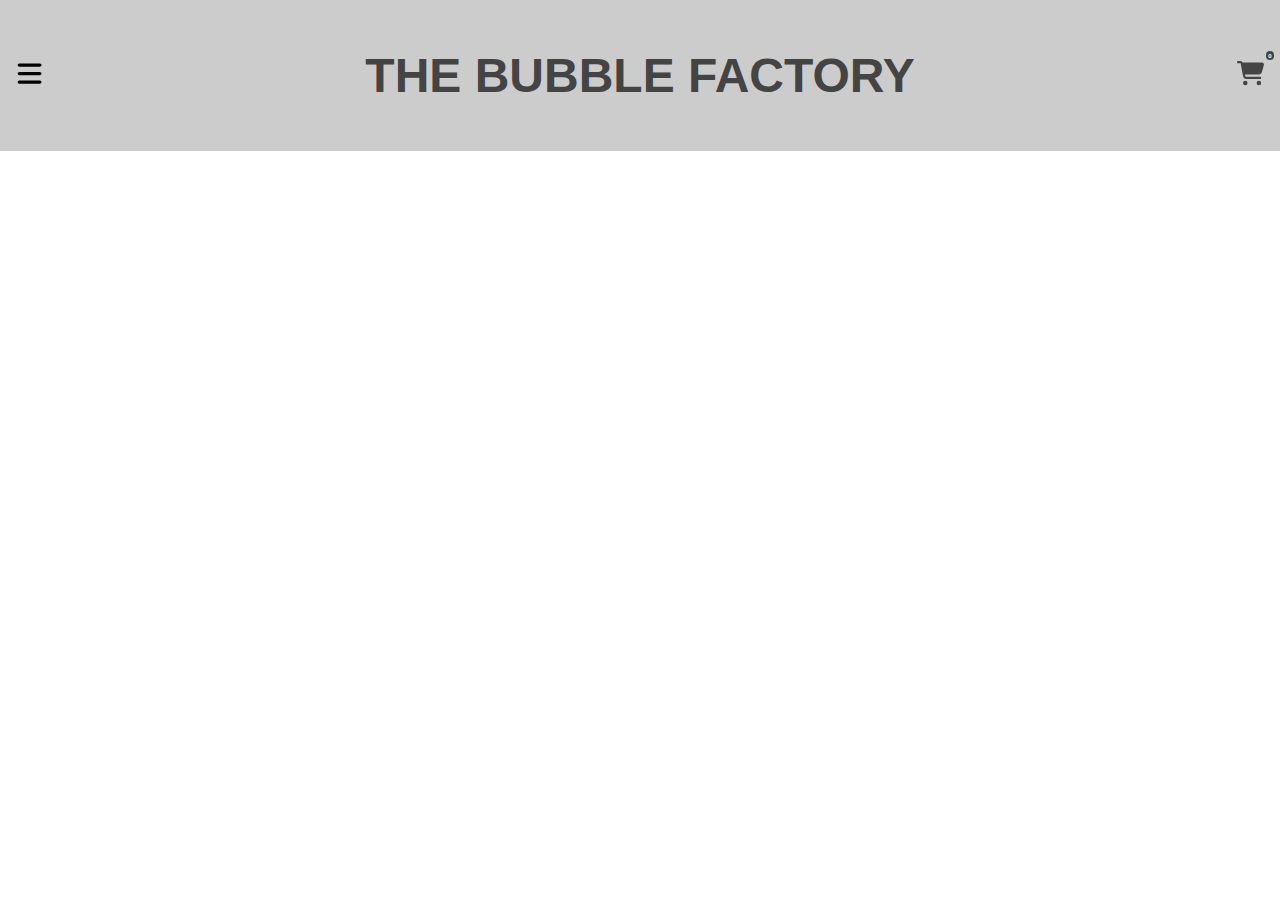
==== index.html @ ec7b819d "Initial commit" ====
<!DOCTYPE html>
<html lang="en">
<head>
    <meta charset="UTF-8">
    <meta name="viewport" content="width=device-width, initial-scale=1.0">
    <title>Welcome to Our Store</title>
    <link rel="stylesheet" href="styles.css">
</head>
<body>
    <header>
        
        <nav>
            <div class="dropdown">
                <svg class="dropbtn" xmlns="http://www.w3.org/2000/svg" viewBox="0 0 448 512">
                    <path d="M0 96C0 78.3 14.3 64 32 64l384 0c17.7 0 32 14.3 32 32s-14.3 32-32 32L32 128C14.3 128 0 113.7 0 96zM0 256c0-17.7 14.3-32 32-32l384 0c17.7 0 32 14.3 32 32s-14.3 32-32 32L32 288c-17.7 0-32-14.3-32-32zM448 416c0 17.7-14.3 32-32 32L32 448c-17.7 0-32-14.3-32-32s14.3-32 32-32l384 0c17.7 0 32 14.3 32 32z"/></svg>
                <!-- Dropdown Menu -->
                <div class="dropdown-content">
                    <a href="index.html">Main</a>
                    <a href="order.html">Menu</a>
                </div>
            </div>
            <div class="title">THE BUBBLE FACTORY</div>
            <div class="cart">
                <a href="cart.html" class="cart-icon">
                    <svg xmlns="http://www.w3.org/2000/svg" viewBox="0 0 576 512"><path d="M0 24C0 10.7 10.7 0 24 0L69.5 0c22 0 41.5 12.8 50.6 32l411 0c26.3 0 45.5 25 38.6 50.4l-41 152.3c-8.5 31.4-37 53.3-69.5 53.3l-288.5 0 5.4 28.5c2.2 11.3 12.1 19.5 23.6 19.5L488 336c13.3 0 24 10.7 24 24s-10.7 24-24 24l-288.3 0c-34.6 0-64.3-24.6-70.7-58.5L77.4 54.5c-.7-3.8-4-6.5-7.9-6.5L24 48C10.7 48 0 37.3 0 24zM128 464a48 48 0 1 1 96 0 48 48 0 1 1 -96 0zm336-48a48 48 0 1 1 0 96 48 48 0 1 1 0-96z"/></svg>
                    <span id="cart-count">0</span></a>
            </div>
        </nav>
    </header>
   
    <script src="scripts.js"></script>
</body>
</html>
---- styles.css ----
/* styles.css */

body {
    font-family: 'Poppins', sans-serif;
    color:#444;
    margin: 0;
    padding: 0;
}

header {
    background-color: #ccc;
    color: #444;
    padding: 1em;
    text-align: center;
}

header nav {
    margin:2em 0;
    display: flex;
    flex-direction: row;
    flex-wrap: nowrap;
    justify-content: space-between;
    align-items: center;
    /* margin: 0.7em 0; */
}

header nav a {
    color: white;
    text-decoration: none;
}

header nav a:hover {
    cursor:pointer;
}

.title{
    font-size: 3em;
    font-weight:700;

}
.cart-icon {
    position: relative;
    display: inline-block;
    fill:#444;
    width:1.7em;
    height:1.7em;
}
#cart-count{
    position: absolute;
    top: -10px;
    right: -10px;
    background-color: #444;
    color: white;
    border-radius: 50%;
    width: 1.7em;
    height: 1.7em;
    display: flex;
    align-items: center;
    justify-content: center;
    font-size: 0.3em;
    font-weight: bold;
}

.dropdown .dropbtn {
    cursor: pointer;
    color: #444;
    /* padding: 1em; */
}

.dropbtn{
    width:1.7em;
    height:1.7em;
}
.dropdown-content {
    display: none;
    position: absolute;
    background-color: #ccc;
    font-size: 1em;
    color:#444;
    width: 20em;
    box-shadow: 0px 8px 16px 0px rgba(0,0,0,0.2);
    z-index: 1;
    left: 0;
}
.dropdown-content a {
    color: #444;
    padding: 1em 1.3em;
    text-decoration: none;
    display: block;
    text-align: left;
}

.dropdown-content a:hover {
    background-color: #f1f1f1;
}

.show {
    display: block;
}

.box{
    padding: 1em;
    display: flex;
    flex-direction: row-reverse;
}

.checkout-container{
    width:50%;
    padding: 3em;

}
.menu {
    margin:2em;
    text-align: center;
    font-size: 2vw;
}
.product-grid {
    display: flex;
    flex-direction: row;
    flex-wrap: wrap;
    justify-content: space-around;
}

.product {
    width: 30em;
    border: 0.1em dotted #ddd;
    padding: 1em;
    text-align: center;
}

.product img {
    width: 6em;
    height: auto;
}

.product .quantity {
    width: 50px;
    margin: 10px 0;
}
.desc{
    font-weight:300;
    font-size: 0.7em;
}
.price{
    font-weight: 900;
    font-size:0.7em;
}

.choose-flav label{
    font-size:0.5em;
    margin:0.5em;
}
.underline{
    border-bottom: 0.1em dotted #444;
}
.cart-container{
    padding:1.7em;
    margin: 0 0 1em auto;
    width:25%;
    background:#ccc;
}
.cc{
    text-align:right;

}
#clear-cart{

    
    cursor:pointer;
    font-size:0.5em;
    background:#ccc;
    border: none;
    outline:none;
    color:white;
    
}
#clear-cart svg{
    width:1em;
    height:1em;
    fill:white;
    vertical-align: bottom;
}
.amount{
    margin:1em 0;
}
#final-total{
    opacity:0.7;
    float: right;
    font-size:0.7em;
    font-weight:bold;
}
.item{
    padding: 0.5em 0;
    border-bottom:0.1em solid #444;
}
.item p{
    margin:0;
    padding:0;
}
.price{
    opacity:0.7;
    float:right;
}
.flavors{
    
    opacity:0.7;
    font-size: 0.7em;
    /* float:right; */
}

.product .add-to-cart {
    background-color: #007BFF;
    color: white;
    padding: 10px;
    border: none;
    border-radius: 5px;
    cursor: pointer;
}

.product .add-to-cart.added {
    background-color: #28a745;
}

.product .add-to-cart:hover {
    background-color: #0056b3;
}

.product .add-to-cart.added:hover {
    background-color: #218838;
}
.order-form p{
    margin-top:1.5em;

    font-weight: 700;
}
.order-form button{
    font-size: 1em;
    display:block;
    margin-top:3em;
    padding: 1em;
    width: 50%;
    float:right;
    background-color: #444;
    color:white;
    border: 0.1em solid #444;
    border-radius: 0.3em;;
}
.order-form .form-contact{
    border: none;
    margin-bottom:2em;
}
.form-contact input{
    width: 45%;
}
.form-address input{
    width:100%;
}
.order-form label{
    font-size: 0.7em;
    font-weight:700;
    opacity: 0.5;
}

.order-form svg{
    width:1.3em;
    height: 1.3em;
    fill: #444;
    vertical-align:bottom;
}
.order-form div{
    display:flex;
    flex-direction: row;
    justify-content: space-between;
}
.order-form input{

    border-radius: 0.3em;
    vertical-align: bottom;
    padding: 0.5em;

    border: 0.1em solid #ccc;
}
.order-form input:focus{
    border: 0.1em solid orange;
    outline:none;
}


@media screen and (max-width: 800px) {
    
    .dropdown-content{
        width: 100%;
        font-size: 1em;

    }
    .dropdown-content a{
        text-align:center;
    }
   

 
}
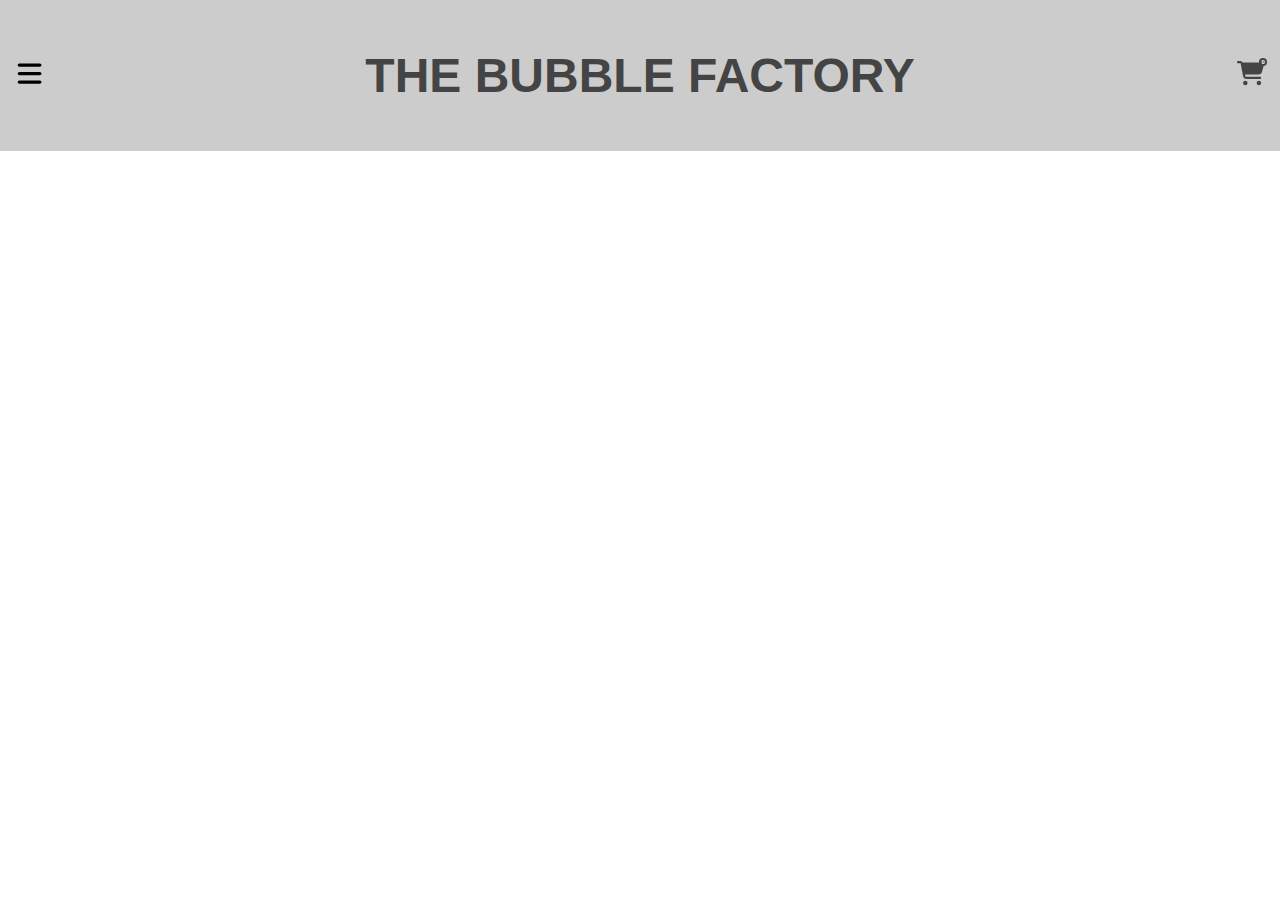
==== commit 7c2593f7: "Changes" ====
--- a/index.html
+++ b/index.html
@@ -3,7 +3,7 @@
 <head>
     <meta charset="UTF-8">
     <meta name="viewport" content="width=device-width, initial-scale=1.0">
-    <title>Welcome to Our Store</title>
+    <title>THE BUBBLE FACTORY</title>
     <link rel="stylesheet" href="styles.css">
 </head>
 <body>
--- a/styles.css
+++ b/styles.css
@@ -47,8 +47,8 @@
 }
 #cart-count{
     position: absolute;
-    top: -10px;
-    right: -10px;
+    top: -0.7em;
+    right: -0.7em;
     background-color: #444;
     color: white;
     border-radius: 50%;
@@ -99,14 +99,17 @@
 }
 
 .box{
+    box-sizing: border-box;
     padding: 1em;
     display: flex;
     flex-direction: row-reverse;
+    justify-content: space-between;
 }
 
 .checkout-container{
-    width:50%;
+    width:60%;
     padding: 3em;
+    box-sizing: border-box;
 
 }
 .menu {
@@ -156,8 +159,9 @@
 .cart-container{
     padding:1.7em;
     margin: 0 0 1em auto;
-    width:25%;
+    width:30%;
     background:#ccc;
+    box-sizing: border-box;
 }
 .cc{
     text-align:right;
@@ -296,6 +300,14 @@
     .dropdown-content a{
         text-align:center;
     }
+    .box{
+        flex-direction: column;
+    }
+    .cart-container, .checkout-container{
+        width:100%;
+        margin: 0;
+        padding: 1em;
+    }
    
 
  
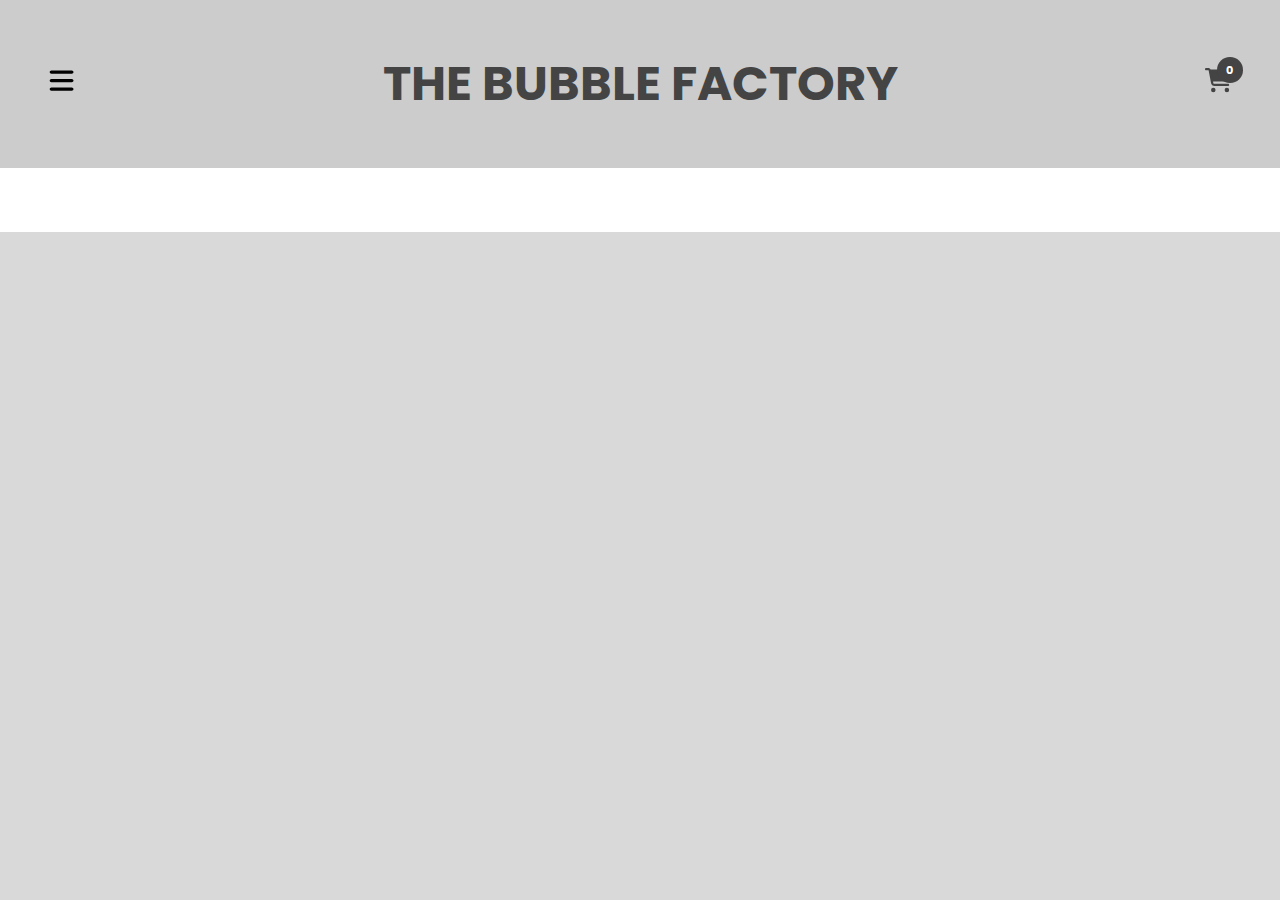
==== commit c5b2d3db: "v0.5" ====
--- a/index.html
+++ b/index.html
@@ -19,7 +19,7 @@
                     <a href="order.html">Menu</a>
                 </div>
             </div>
-            <div class="title">THE BUBBLE FACTORY</div>
+            <div class="title"><a href="index.html">THE BUBBLE FACTORY</a></div>
             <div class="cart">
                 <a href="cart.html" class="cart-icon">
                     <svg xmlns="http://www.w3.org/2000/svg" viewBox="0 0 576 512"><path d="M0 24C0 10.7 10.7 0 24 0L69.5 0c22 0 41.5 12.8 50.6 32l411 0c26.3 0 45.5 25 38.6 50.4l-41 152.3c-8.5 31.4-37 53.3-69.5 53.3l-288.5 0 5.4 28.5c2.2 11.3 12.1 19.5 23.6 19.5L488 336c13.3 0 24 10.7 24 24s-10.7 24-24 24l-288.3 0c-34.6 0-64.3-24.6-70.7-58.5L77.4 54.5c-.7-3.8-4-6.5-7.9-6.5L24 48C10.7 48 0 37.3 0 24zM128 464a48 48 0 1 1 96 0 48 48 0 1 1 -96 0zm336-48a48 48 0 1 1 0 96 48 48 0 1 1 0-96z"/></svg>
@@ -28,6 +28,9 @@
         </nav>
     </header>
    
+    <main></main>
+    <div class="pattern"></div>
+
     <script src="scripts.js"></script>
 </body>
 </html>
--- a/styles.css
+++ b/styles.css
@@ -1,10 +1,81 @@
 /* styles.css */
 
+@import url('https://fonts.googleapis.com/css2?family=Poppins:ital,wght@0,300;0,400;0,700;1,400&display=swap');
+
+
+
+h3{
+    font-size: 1.7em;
+ }
+ .underline{
+    border-bottom: 0.1em dotted #444;
+}
+.center{
+    text-align: center;
+}
+.mini{
+    font-size: 0.7em;
+    opacity:0.7;
+    padding:2em;
+}
 body {
     font-family: 'Poppins', sans-serif;
     color:#444;
     margin: 0;
     padding: 0;
+   
+}
+
+
+.pattern{
+    position: fixed;
+    top: 0;
+    left:0;
+    width: 100%;
+    height:100%;
+    z-index :-99;
+    /* background-image: url('images/pattern.svg'); */
+    background-repeat: repeat; /* Repeat the SVG */
+    background-size: 45vw 45vw; /* Set the size of the background image */
+    background-position: top left; /* Position the background image */
+    filter:grayscale(50%)
+}
+.pattern::after{
+    content:"";
+    position: absolute; /* Absolute positioning */
+      top: 0;
+      left: 0;
+      width: 100%;
+      height: 100%;
+    background-color: rgba(128, 128, 128, 0.3);
+    z-index:-98;
+}
+
+.window{
+    width: 100%;
+    height: 10vw;
+    box-sizing: border-box;
+}
+main{
+    box-sizing: border-box;
+    padding: 2em 0;
+    background-color: white;
+}
+
+button{
+    font-size: 1em;
+    padding:0.5em 3em;
+    background-color: #444;
+    color:white;
+    border: 0.1em solid #444;
+    border-radius: 0.3em;;
+    transition: 0.3s ease;
+    cursor: pointer;
+    margin: 2em 0;
+}
+button:hover{
+    background-color: white;
+    color:#444;
 }
 
 header {
@@ -15,12 +86,13 @@
 }
 
 header nav {
-    margin:2em 0;
+    margin:2em;
     display: flex;
     flex-direction: row;
-    flex-wrap: nowrap;
+    flex-wrap: wrap;
     justify-content: space-between;
     align-items: center;
+    vertical-align: middle;
     /* margin: 0.7em 0; */
 }
 
@@ -34,9 +106,13 @@
 }
 
 .title{
+    text-align: center;
     font-size: 3em;
     font-weight:700;
 
+}
+.title a{
+    color: #444;
 }
 .cart-icon {
     position: relative;
@@ -47,8 +123,9 @@
 }
 #cart-count{
     position: absolute;
-    top: -0.7em;
-    right: -0.7em;
+    padding:0.3em;
+    top: -1em;
+    right: -1em;
     background-color: #444;
     color: white;
     border-radius: 50%;
@@ -57,7 +134,7 @@
     display: flex;
     align-items: center;
     justify-content: center;
-    font-size: 0.3em;
+    font-size: 0.7em;
     font-weight: bold;
 }
 
@@ -94,10 +171,138 @@
     background-color: #f1f1f1;
 }
 
-.show {
-    display: block;
-}
-
+
+
+/* Order Page */
+
+.menu {
+    margin:2em;
+    text-align: center;
+    font-size: 1.7em;
+}
+.product-grid {
+    display: flex;
+    flex-direction: row;
+    flex-wrap: wrap;
+    justify-content: space-around;
+    gap:2em;
+}
+
+.product {
+    width: 30em;
+    border: 0.1em dotted #ddd;
+    padding: 1em;
+    text-align: center;
+}
+
+.product img {
+    width: 6em;
+    height: auto;
+}
+
+.product .quantity {
+    width: 50px;
+    margin: 10px 0;
+}
+
+
+.desc{
+    font-weight:300;
+    font-size: 0.7em;
+}
+.product .price{
+    font-weight: 900;
+    font-size:0.7em;
+    
+}
+
+.flavor, .pearl, .kit{
+    border: 0.1em dotted #ccc;
+    padding: 1em;
+}
+.kit{
+    display:none;
+}
+
+.choose-flav{
+    display:none;
+    margin-bottom:2em;
+}
+.choose-flav h4{
+    margin-bottom:0;
+}
+/* .choose-flav label{ */
+label{
+    font-size:0.5em;
+    /* margin:0.5em; */
+    
+}
+
+
+.selected-flav {
+    display: none;
+    margin-bottom:2em;
+}
+.flavor-block {
+    display: inline-block;
+    margin: 1em;
+    text-align: center;
+    font-size: 0.7em;;
+    
+}
+.flavors-container {
+    display: flex;
+    flex-wrap: wrap;
+    text-align: center;
+    justify-content: center;
+}
+.avail-flav{
+    margin-bottom:0;
+    text-align:center;
+}
+
+
+h6{
+    margin-bottom: 0;
+}
+
+
+.popover {
+ 
+    position: fixed;
+    top: 0;
+    left: 0;
+
+    background-color: rgba(0,0,0,0.5);
+
+    z-index: 1000;
+    width: 100%;
+    height: 100%;
+    text-align: center;
+    display: none; 
+}
+
+.popover-content{
+    position: fixed;
+    top: 50%; /* Moves the top edge to the middle of the viewport */
+    left: 50%; /* Moves the left edge to the middle of the viewport */
+    
+    transform: translate(-50%, -50%);
+    background-color: #ccc;
+    padding:2em;
+
+}
+.popover h3 {
+    margin: 1em;
+
+}
+
+
+
+
+
+
+/* Cart Page */
 .box{
     box-sizing: border-box;
     padding: 1em;
@@ -110,52 +315,9 @@
     width:60%;
     padding: 3em;
     box-sizing: border-box;
-
-}
-.menu {
-    margin:2em;
-    text-align: center;
-    font-size: 2vw;
-}
-.product-grid {
-    display: flex;
-    flex-direction: row;
-    flex-wrap: wrap;
-    justify-content: space-around;
-}
-
-.product {
-    width: 30em;
-    border: 0.1em dotted #ddd;
-    padding: 1em;
-    text-align: center;
-}
-
-.product img {
-    width: 6em;
-    height: auto;
-}
-
-.product .quantity {
-    width: 50px;
-    margin: 10px 0;
-}
-.desc{
-    font-weight:300;
-    font-size: 0.7em;
-}
-.price{
-    font-weight: 900;
-    font-size:0.7em;
-}
-
-.choose-flav label{
-    font-size:0.5em;
-    margin:0.5em;
-}
-.underline{
-    border-bottom: 0.1em dotted #444;
-}
+}
+
+
 .cart-container{
     padding:1.7em;
     margin: 0 0 1em auto;
@@ -163,135 +325,244 @@
     background:#ccc;
     box-sizing: border-box;
 }
+
+.amount{
+    border-top: 0.1em dotted #444;
+    margin:1em 0;
+}
+.money{
+    opacity:0.7;
+    float: right;
+    font-size:0.7em;
+    font-weight:bold;
+}
+
+
+.item{
+    padding: 0.5em 0;
+    border-bottom:0.1em solid #444;
+}
+.item p{
+    margin:0;
+    padding:0;
+}
+.cart-container .price{
+    opacity:0.7;
+    font-size: 0.7em;
+    float:right;
+    font-weight:bold;
+}
+.cart-container .quant{
+    opacity:0.7;
+    font-size: 0.7em;
+    /* font-weight:bold; */
+    padding-left:1em;
+}
+.flavors{
+    
+    opacity:0.7;
+    font-size: 0.7em;
+    /* float:right; */
+}
+.full{
+    padding: 2em;
+    font-size:0.7em;
+    font-weight:300;
+    text-align: center;
+    display:none;
+}
+
+
+.order-form p{
+    margin-top:1.5em;
+    font-weight: 700;
+}
+.order-form .confirm-submit{
+    font-size: 1em;
+    display: block;
+    margin-top:2em;
+    padding: 1em; 
+    width: 50%;
+    float:right;
+    background-color: #444;
+    color:white;
+    border: 0.1em solid #444;
+    border-radius: 0.3em;
+}
+
+.order-form .form-contact{
+    border: none;
+    margin-bottom:2em;
+}
+.form-address input, .form-contact input{
+    margin: 0.5em 0;
+    width: 45%;
+}
+.form-address input[name="address-street"]{
+    width:100%;
+}
+.order-form label{
+    font-size: 0.7em;
+    font-weight:700;
+    opacity: 0.5;
+}
+
+.order-form svg{
+    width:1.3em;
+    height: 1.3em;
+    fill: #444;
+    vertical-align: sub;
+}
+.order-form .flex{
+    display:flex;
+    flex-direction: row;
+    justify-content: space-between;
+    flex-wrap: wrap;
+    flex :1 1;
+    /* gap: 2em; */
+}
+.order-form input{
+
+    border-radius: 0.3em;
+    vertical-align: bottom;
+    padding: 0.5em;
+
+    border: 0.1em solid #ccc;
+}
+.order-form input:disabled::placeholder{
+    color:#444;
+}
+.order-form input:focus{
+    border: 0.1em solid orange;
+    outline:none;
+}
+
+
+input.blurred:invalid {
+    border-color: red;
+
+}
+
+select{
+        min-width: 5em;
+      padding:0.3em 1em;
+      border: 0.1em solid #ccc;
+      border-radius: 0.3em;
+      background-color: transparent;
+      font-size: 0.7em;
+      color: #444;
+      background: url("data:image/svg+xml,%3Csvg xmlns='http://www.w3.org/2000/svg' viewBox='0 0 512 512'%3E%3Cpath d='M233.4 406.6c12.5 12.5 32.8 12.5 45.3 0l192-192c12.5-12.5 12.5-32.8 0-45.3s-32.8-12.5-45.3 0L256 338.7 86.6 169.4c-12.5-12.5-32.8-12.5-45.3 0s-12.5 32.8 0 45.3l192 192z'/%3E%3C/svg%3E");
+      background-position: right 1em center;
+      background-repeat: no-repeat;
+      background-size: 1em 1em;
+      appearance: none; /* Remove default styling */
+      -webkit-appearance: none; /* Remove default styling in WebKit browsers */
+      -moz-appearance: none; /* Remove default styling in Firefox */
+
+}
+select:focus{
+    border-color: orange;
+    outline:none;
+}
+
+
+
+
+
+
+
+
+textarea{
+    padding:5em;
+      border: 0.1em solid #ccc;
+      border-radius: 0.3em;
+      background-color: transparent;
+      font-size: 0.7em;
+      appearance: none; /* Remove default styling */
+      -webkit-appearance: none; /* Remove default styling in WebKit browsers */
+      -moz-appearance: none; /* Remove default styling in Firefox */
+}
+
+
 .cc{
     text-align:right;
 
 }
-#clear-cart{
-
-    
+.cancel{
+    padding: 1em;
     cursor:pointer;
     font-size:0.5em;
     background:#ccc;
     border: none;
     outline:none;
     color:white;
-    
-}
-#clear-cart svg{
+    box-sizing: border-box;
+    transition: 0.3s;
+    margin:0;
+    
+}
+.cancel:hover{
+ 
+    background-color: white;
+    color: #ccc;
+}
+.cancel svg{
     width:1em;
     height:1em;
     fill:white;
     vertical-align: bottom;
 }
-.amount{
-    margin:1em 0;
-}
-#final-total{
-    opacity:0.7;
-    float: right;
-    font-size:0.7em;
-    font-weight:bold;
-}
-.item{
-    padding: 0.5em 0;
-    border-bottom:0.1em solid #444;
-}
-.item p{
-    margin:0;
-    padding:0;
-}
-.price{
-    opacity:0.7;
-    float:right;
-}
-.flavors{
-    
-    opacity:0.7;
-    font-size: 0.7em;
-    /* float:right; */
-}
-
-.product .add-to-cart {
-    background-color: #007BFF;
+.cancel:hover svg{
+
+    fill:#ccc;
+}
+
+
+.loading{
+    
+    position: fixed;
+    top: 50%;
+    left: 50%;
+    transform: translate(-50%, -50%);
+    padding: 3vw;
+    background: rgba(0,0,0,0.3);
     color: white;
-    padding: 10px;
-    border: none;
-    border-radius: 5px;
-    cursor: pointer;
-}
-
-.product .add-to-cart.added {
-    background-color: #28a745;
-}
-
-.product .add-to-cart:hover {
-    background-color: #0056b3;
-}
-
-.product .add-to-cart.added:hover {
-    background-color: #218838;
-}
-.order-form p{
-    margin-top:1.5em;
-
-    font-weight: 700;
-}
-.order-form button{
-    font-size: 1em;
-    display:block;
-    margin-top:3em;
-    padding: 1em;
-    width: 50%;
-    float:right;
-    background-color: #444;
-    color:white;
-    border: 0.1em solid #444;
-    border-radius: 0.3em;;
-}
-.order-form .form-contact{
-    border: none;
-    margin-bottom:2em;
-}
-.form-contact input{
-    width: 45%;
-}
-.form-address input{
-    width:100%;
-}
-.order-form label{
-    font-size: 0.7em;
-    font-weight:700;
-    opacity: 0.5;
-}
-
-.order-form svg{
-    width:1.3em;
-    height: 1.3em;
-    fill: #444;
-    vertical-align:bottom;
-}
-.order-form div{
-    display:flex;
-    flex-direction: row;
-    justify-content: space-between;
-}
-.order-form input{
-
-    border-radius: 0.3em;
-    vertical-align: bottom;
-    padding: 0.5em;
-
-    border: 0.1em solid #ccc;
-}
-.order-form input:focus{
-    border: 0.1em solid orange;
-    outline:none;
-}
-
+    z-index: 99999;
+    text-align: center;
+    display: none;
+}
+.loading svg{
+    width:10vw;
+    height:10vw;
+    fill: white;
+    animation: rotate 2s ease-in-out infinite;
+}
+
+
+@keyframes rotate {
+    0% {
+        transform: rotate(0deg);
+    }
+    25%{
+        transform: rotate(45deg);
+    }
+    75%{
+        transform: rotate(-45deg);
+    }
+    100% {
+        transform: rotate(0deg);
+    }
+}
+
+
+.show {
+    display: block;
+}
 
 @media screen and (max-width: 800px) {
-    
+    .title{
+        font-size: 1.7em;
+    }
     .dropdown-content{
         width: 100%;
         font-size: 1em;
@@ -302,6 +573,9 @@
     }
     .box{
         flex-direction: column;
+    }
+    .order-form .flex{
+        gap:0;
     }
     .cart-container, .checkout-container{
         width:100%;
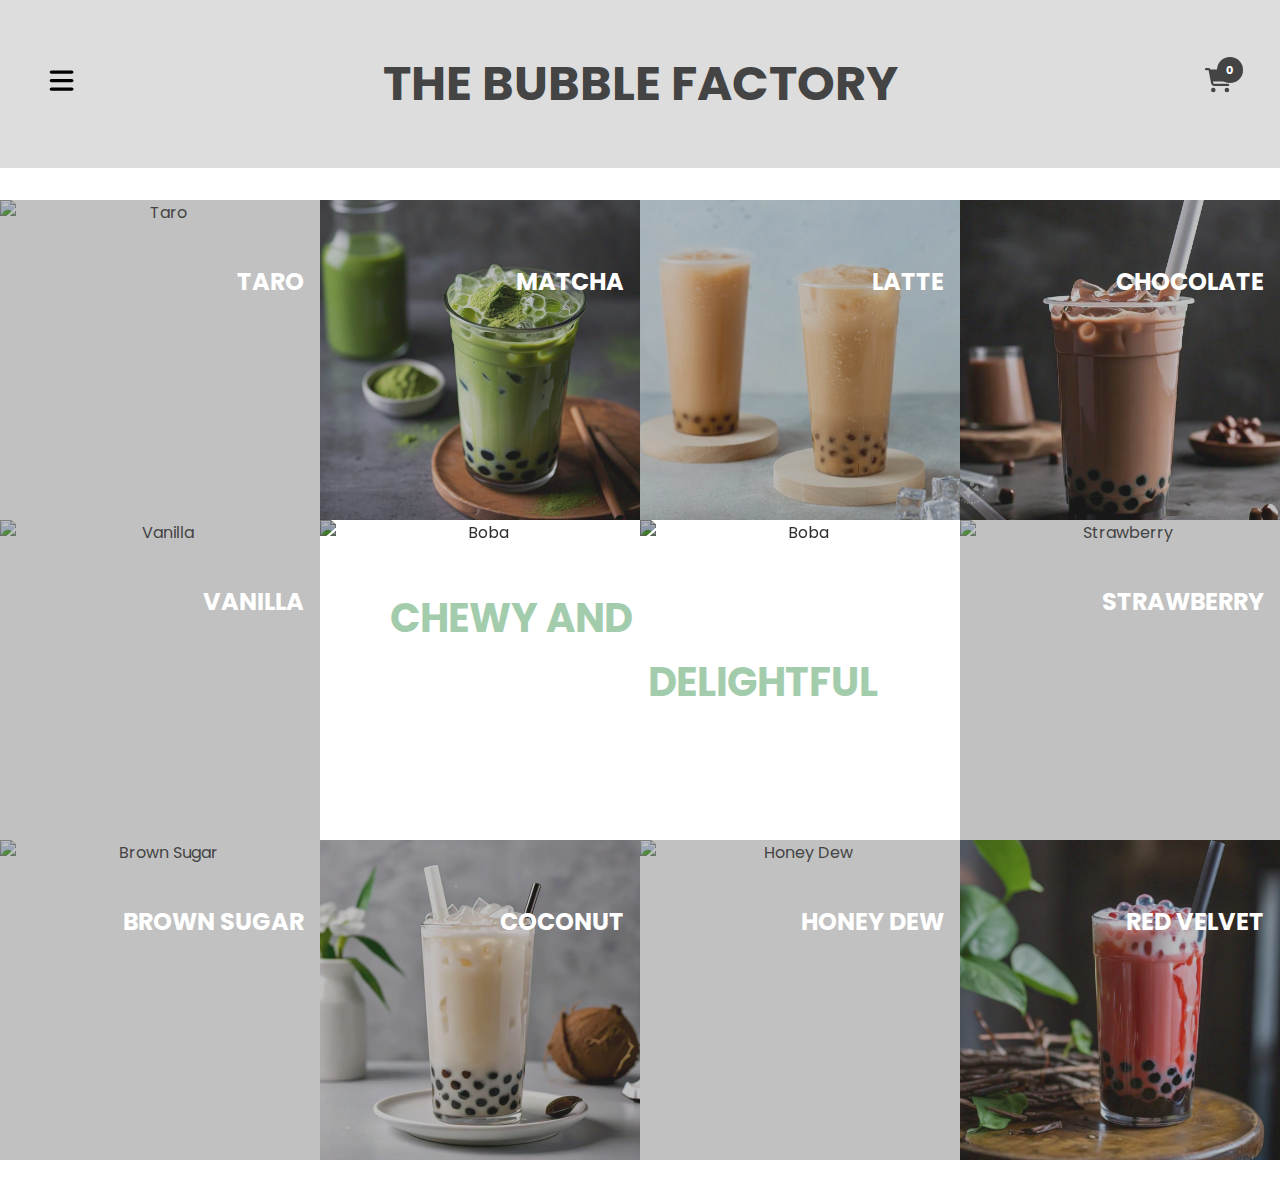
==== commit e6ffee58: "v0.6" ====
--- a/index.html
+++ b/index.html
@@ -28,7 +28,100 @@
         </nav>
     </header>
    
-    <main></main>
+    <main>
+        <div class="flavor-container">
+            <div class="flavor-item">
+                <img src="images/taro.jpg" alt="Taro">
+                <div class="flavor-details">
+                    <div class="flavor-name">TARO</div>
+                    <div class="flavor-description">A unique and sweet flavor derived from the taro root.</div>
+                </div>
+            </div>
+            
+            <div class="flavor-item">
+                <img src="images/matcha.jpg" alt="Matcha">
+                <div class="flavor-details">
+                    <div class="flavor-name">MATCHA</div>
+                    <div class="flavor-description">A rich and earthy flavor of finely ground green tea.</div>
+                </div>
+            </div>
+    
+            <div class="flavor-item">
+                <img src="images/latte.jpg" alt="Latte">
+                <div class="flavor-details">
+                    <div class="flavor-name">LATTE</div>
+                    <div class="flavor-description">A smooth blend of coffee and steamed milk.</div>
+                </div>
+            </div>
+    
+            <div class="flavor-item">
+                <img src="images/chocolate.jpg" alt="Chocolate">
+                <div class="flavor-details">
+                    <div class="flavor-name">CHOCOLATE</div>
+                    <div class="flavor-description">A classic, rich, and indulgent chocolate flavor.</div>
+                </div>
+            </div>
+    
+            <div class="flavor-item">
+                <img src="images/vanilla.jpg" alt="Vanilla">
+                <div class="flavor-details">
+                    <div class="flavor-name">VANILLA</div>
+                    <div class="flavor-description">A smooth and creamy vanilla flavor.</div>
+                </div>
+            </div>
+
+            <div class="flavor-item boba bi1">
+                <img src="images/boba1.jpg" alt="Boba">
+                <div class="boba-desc b2">CHEWY AND</div>
+            </div>
+            <div class="flavor-item boba bi2">
+                <img src="images/boba2.jpg" alt="Boba">
+                <div class="boba-desc b1">DELIGHTFUL</div>
+            </div>
+    
+            <div class="flavor-item">
+                <img src="images/strawberry.jpg" alt="Strawberry">
+                <div class="flavor-details">
+                    <div class="flavor-name">STRAWBERRY</div>
+                    <div class="flavor-description">A fresh and fruity strawberry flavor.</div>
+                </div>
+            </div>
+    
+            <div class="flavor-item">
+                <img src="images/brown-sugar.jpg" alt="Brown Sugar">
+                <div class="flavor-details">
+                    <div class="flavor-name">BROWN SUGAR</div>
+                    <div class="flavor-description">A rich and caramelized brown sugar flavor.</div>
+                </div>
+            </div>
+    
+            <div class="flavor-item">
+                <img src="images/coconut.jpg" alt="Coconut">
+                <div class="flavor-details">
+                    <div class="flavor-name">COCONUT</div>
+                    <div class="flavor-description">A tropical and creamy coconut flavor.</div>
+                </div>
+            </div>
+    
+            <div class="flavor-item">
+                <img src="images/honey-dew.jpg" alt="Honey Dew">
+                <div class="flavor-details">
+                    <div class="flavor-name">HONEY DEW</div>
+                    <div class="flavor-description">A refreshing and sweet honeydew melon flavor.</div>
+                </div>
+            </div>
+    
+            <div class="flavor-item">
+                <img src="images/red-velvet.jpg" alt="Red Velvet">
+                <div class="flavor-details">
+                    <div class="flavor-name">RED VELVET</div>
+                    <div class="flavor-description">A rich and decadent red velvet flavor with a hint of cocoa.</div>
+                </div>
+            </div>
+        </div>
+
+
+    </main>
     <div class="pattern"></div>
 
     <script src="scripts.js"></script>
--- a/styles.css
+++ b/styles.css
@@ -27,35 +27,209 @@
 }
 
 
-.pattern{
-    position: fixed;
+.flavor-container {
+    
+    display:grid;
+    grid-template-columns: auto auto auto auto;
+    justify-content: center;
+    align-items: center;
+    box-sizing: border-box;
+    /* gap: 1em; */
+
+    align-content: center;
+    justify-content: center;
+
+
+}
+
+
+.flavor-item {
+    display: flex;
+  justify-content: center;
+  align-items: center;
+    position: relative;
+
+    text-align: center; 
+
+    width: 25vw;
+    height:25vw;
+   
+    overflow: hidden;
+    
+}
+
+
+.flavor-item img {
+    z-index: 2;
+    width: 100%;
+    height: 100%;
+    position: absolute;
     top: 0;
-    left:0;
+    left: 0;
+    right: 0;
+    bottom: 0;
+    object-fit: cover;
+    transition: 1s;
+    /* -webkit-transition: opacity 0.35s, -webkit-transform 0.35s;
+	transition: opacity 0.35s, transform 0.35s;
+    -webkit-transform: scale(1.15);
+	transform: scale(1.15); */
+    
+}
+
+.flavor-details {
+    z-index: 3;
     width: 100%;
-    height:100%;
-    z-index :-99;
-    /* background-image: url('images/pattern.svg'); */
-    background-repeat: repeat; /* Repeat the SVG */
-    background-size: 45vw 45vw; /* Set the size of the background image */
-    background-position: top left; /* Position the background image */
-    filter:grayscale(50%)
-}
-.pattern::after{
-    content:"";
-    position: absolute; /* Absolute positioning */
-      top: 0;
-      left: 0;
-      width: 100%;
-      height: 100%;
-    background-color: rgba(128, 128, 128, 0.3);
-    z-index:-98;
-}
-
-.window{
+    height: 100%;
+    padding: 1em;
+    padding-top: 4em;
+    text-align: right;
+    transition: 1s;
+    background-color: #44444455;
+    color:white;
+    box-sizing: border-box;
+}
+
+.flavor-name {
+    font-weight: bold;
+    font-size: 1.5em;
+    margin-bottom: 1em;
+
+    transition: 0.4s;
+}
+
+.flavor-description {
+    font-size: 1em;
+    border-top: 0.05em solid;
+    -webkit-transform: translate3d(0,200%,0);
+    transform: translate3d(0,150%,0);
+    opacity: 0;
+}
+.flavor-item:hover img{
+    -webkit-transform: scale(1.15);
+	transform: scale(1.15); 
+}
+.flavor-item:hover .flavor-description{
+    opacity: 1;
+    transition: 1s;
+    padding-top: 1em;
+    -webkit-transform: translate3d(0,0,0);
+	transform: translate3d(0,0,0);
+}
+.flavor-item:hover .flavor-details{
+    background-color: #44444499;
+    padding-top: 5em;
+    
+}
+
+
+
+.boba {
+    /* position: relative;  */
+    display: flex;
+    align-items: center;
+    overflow:visible;
+    
+    
+
+}
+
+.boba-desc{
+    z-index: 3;
     width: 100%;
-    height: 10vw;
+    height: 100%;
+    /* background-color: #fff5; */
+    color:#a3ccac;
     box-sizing: border-box;
-}
+    font-size: 2.5em;
+    font-weight: bold;
+    
+    padding-top: 1.7em;
+
+    /* position: absolute; */
+
+}
+.boba .b1{
+    padding-left: 0.2em;
+    padding-top: 3.3em;
+    text-align: left;
+}
+
+.boba .b2{
+
+    padding-right: 0.2em;
+    text-align: right;
+}
+
+.boba img{
+    z-index: 1;
+    filter: brightness(0.7);
+    animation: slideUpAndDown 10s ease-in-out infinite;
+
+}
+
+.bi2 img{
+    animation-delay: 2s;
+}
+
+.bi1 .boba-desc{
+    position: absolute;
+    animation: changeColor 10s ease-in-out infinite;
+}
+
+.bi2 .boba-desc{
+    position: absolute;
+    animation: changeColor2 10s ease-in-out infinite;
+    animation-delay: 2s;
+}
+
+@keyframes changeColor{
+    0%, 10%, 90%, 100%{
+        color: #e68aa3;
+        transform: translateX(0); 
+    }
+    30%, 70%{
+        color: #444;
+        transform: translateX(20%); 
+        
+    }
+}
+@keyframes changeColor2{
+    0%, 10%, 90%, 100%{
+        color: #a3ccac;
+        transform: translateX(0); 
+    }
+    30%, 70%{
+        color: #444;
+        transform: translateX(-20%); 
+    }
+}
+
+@keyframes slideUpAndDown {
+    0%, 10% {
+        transform: translateY(0); 
+        opacity: 1;
+    }
+    30% {
+        transform: translateY(-100%); 
+        opacity: 0;
+    }
+    70% {
+        transform: translateY(100%); 
+        opacity: 0;
+    }
+    90%, 100% {
+        transform: translateY(0); 
+        opacity: 1;
+    }
+}
+
+
+
+
+
+
+
 main{
     box-sizing: border-box;
     padding: 2em 0;
@@ -79,7 +253,7 @@
 }
 
 header {
-    background-color: #ccc;
+    background-color: #ddd;
     color: #444;
     padding: 1em;
     text-align: center;
@@ -151,12 +325,12 @@
 .dropdown-content {
     display: none;
     position: absolute;
-    background-color: #ccc;
+    background-color: #ddd;
     font-size: 1em;
     color:#444;
     width: 20em;
     box-shadow: 0px 8px 16px 0px rgba(0,0,0,0.2);
-    z-index: 1;
+    z-index: 99;
     left: 0;
 }
 .dropdown-content a {
@@ -217,7 +391,7 @@
 }
 
 .flavor, .pearl, .kit{
-    border: 0.1em dotted #ccc;
+    border: 0.1em dotted #ddd;
     padding: 1em;
 }
 .kit{
@@ -255,6 +429,7 @@
     flex-wrap: wrap;
     text-align: center;
     justify-content: center;
+    padding-bottom: 2em;
 }
 .avail-flav{
     margin-bottom:0;
@@ -288,7 +463,7 @@
     left: 50%; /* Moves the left edge to the middle of the viewport */
     
     transform: translate(-50%, -50%);
-    background-color: #ccc;
+    background-color: #ddd;
     padding:2em;
 
 }
@@ -322,7 +497,7 @@
     padding:1.7em;
     margin: 0 0 1em auto;
     width:30%;
-    background:#ccc;
+    background:#ddd;
     box-sizing: border-box;
 }
 
@@ -427,7 +602,7 @@
     vertical-align: bottom;
     padding: 0.5em;
 
-    border: 0.1em solid #ccc;
+    border: 0.1em solid #ddd;
 }
 .order-form input:disabled::placeholder{
     color:#444;
@@ -444,20 +619,20 @@
 }
 
 select{
-        min-width: 5em;
-      padding:0.3em 1em;
-      border: 0.1em solid #ccc;
-      border-radius: 0.3em;
-      background-color: transparent;
-      font-size: 0.7em;
-      color: #444;
-      background: url("data:image/svg+xml,%3Csvg xmlns='http://www.w3.org/2000/svg' viewBox='0 0 512 512'%3E%3Cpath d='M233.4 406.6c12.5 12.5 32.8 12.5 45.3 0l192-192c12.5-12.5 12.5-32.8 0-45.3s-32.8-12.5-45.3 0L256 338.7 86.6 169.4c-12.5-12.5-32.8-12.5-45.3 0s-12.5 32.8 0 45.3l192 192z'/%3E%3C/svg%3E");
-      background-position: right 1em center;
-      background-repeat: no-repeat;
-      background-size: 1em 1em;
-      appearance: none; /* Remove default styling */
-      -webkit-appearance: none; /* Remove default styling in WebKit browsers */
-      -moz-appearance: none; /* Remove default styling in Firefox */
+    min-width: 7em;
+    padding:0.3em 1em;
+    border: 0.1em solid #ddd;
+    border-radius: 0.3em;
+    background-color: transparent;
+    font-size: 0.7em;
+    color: #444;
+    background: url("data:image/svg+xml,%3Csvg xmlns='http://www.w3.org/2000/svg' viewBox='0 0 512 512'%3E%3Cpath d='M233.4 406.6c12.5 12.5 32.8 12.5 45.3 0l192-192c12.5-12.5 12.5-32.8 0-45.3s-32.8-12.5-45.3 0L256 338.7 86.6 169.4c-12.5-12.5-32.8-12.5-45.3 0s-12.5 32.8 0 45.3l192 192z'/%3E%3C/svg%3E");
+    background-position: right 1em center;
+    background-repeat: no-repeat;
+    background-size: 1em 1em;
+    appearance: none; /* Remove default styling */
+    -webkit-appearance: none; /* Remove default styling in WebKit browsers */
+    -moz-appearance: none; /* Remove default styling in Firefox */
 
 }
 select:focus{
@@ -474,7 +649,7 @@
 
 textarea{
     padding:5em;
-      border: 0.1em solid #ccc;
+      border: 0.1em solid #ddd;
       border-radius: 0.3em;
       background-color: transparent;
       font-size: 0.7em;
@@ -492,7 +667,7 @@
     padding: 1em;
     cursor:pointer;
     font-size:0.5em;
-    background:#ccc;
+    background:#ddd;
     border: none;
     outline:none;
     color:white;
@@ -504,7 +679,7 @@
 .cancel:hover{
  
     background-color: white;
-    color: #ccc;
+    color: #ddd;
 }
 .cancel svg{
     width:1em;
@@ -514,7 +689,7 @@
 }
 .cancel:hover svg{
 
-    fill:#ccc;
+    fill:#ddd;
 }
 
 
@@ -558,11 +733,61 @@
 .show {
     display: block;
 }
-
-@media screen and (max-width: 800px) {
+@media screen and (max-width: 1000px) {
+    .boba-desc{
+        padding-left: 0;
+        padding-right: 0;
+        font-size: 1.7em;
+    }
+}
+
+@media screen and (max-width: 600px) {
     .title{
-        font-size: 1.7em;
-    }
+        font-size: 5vw;
+    }
+    header{
+        padding-left:0;
+        padding-right: 0;
+        /* font-size: 5vw; */
+    }
+    nav{
+        margin:0.5em;
+    }
+
+    .flavor-container{
+        grid-template-columns: auto auto;
+        
+    }
+    .flavor-item{
+        width: 50vw;
+        height:50vw;
+    }
+    .flavor-details{
+        padding-top: 2em;
+    }
+    .flavor-name{
+        font-size: 1em;
+    }
+    .flavor-description{
+        font-size: 0.7em;
+    }
+    .flavor-item:hover .flavor-details{
+        padding-top: 2.5em;
+        
+    }
+    .bi1{
+        grid-area: 3 / 1;
+    }
+    .bi2{
+        grid-area: 3 / 2;
+    }
+    .boba-desc{
+        padding-left: 0;
+        padding-right: 0;
+        font-size: 5vw;
+    }
+
+
     .dropdown-content{
         width: 100%;
         font-size: 1em;
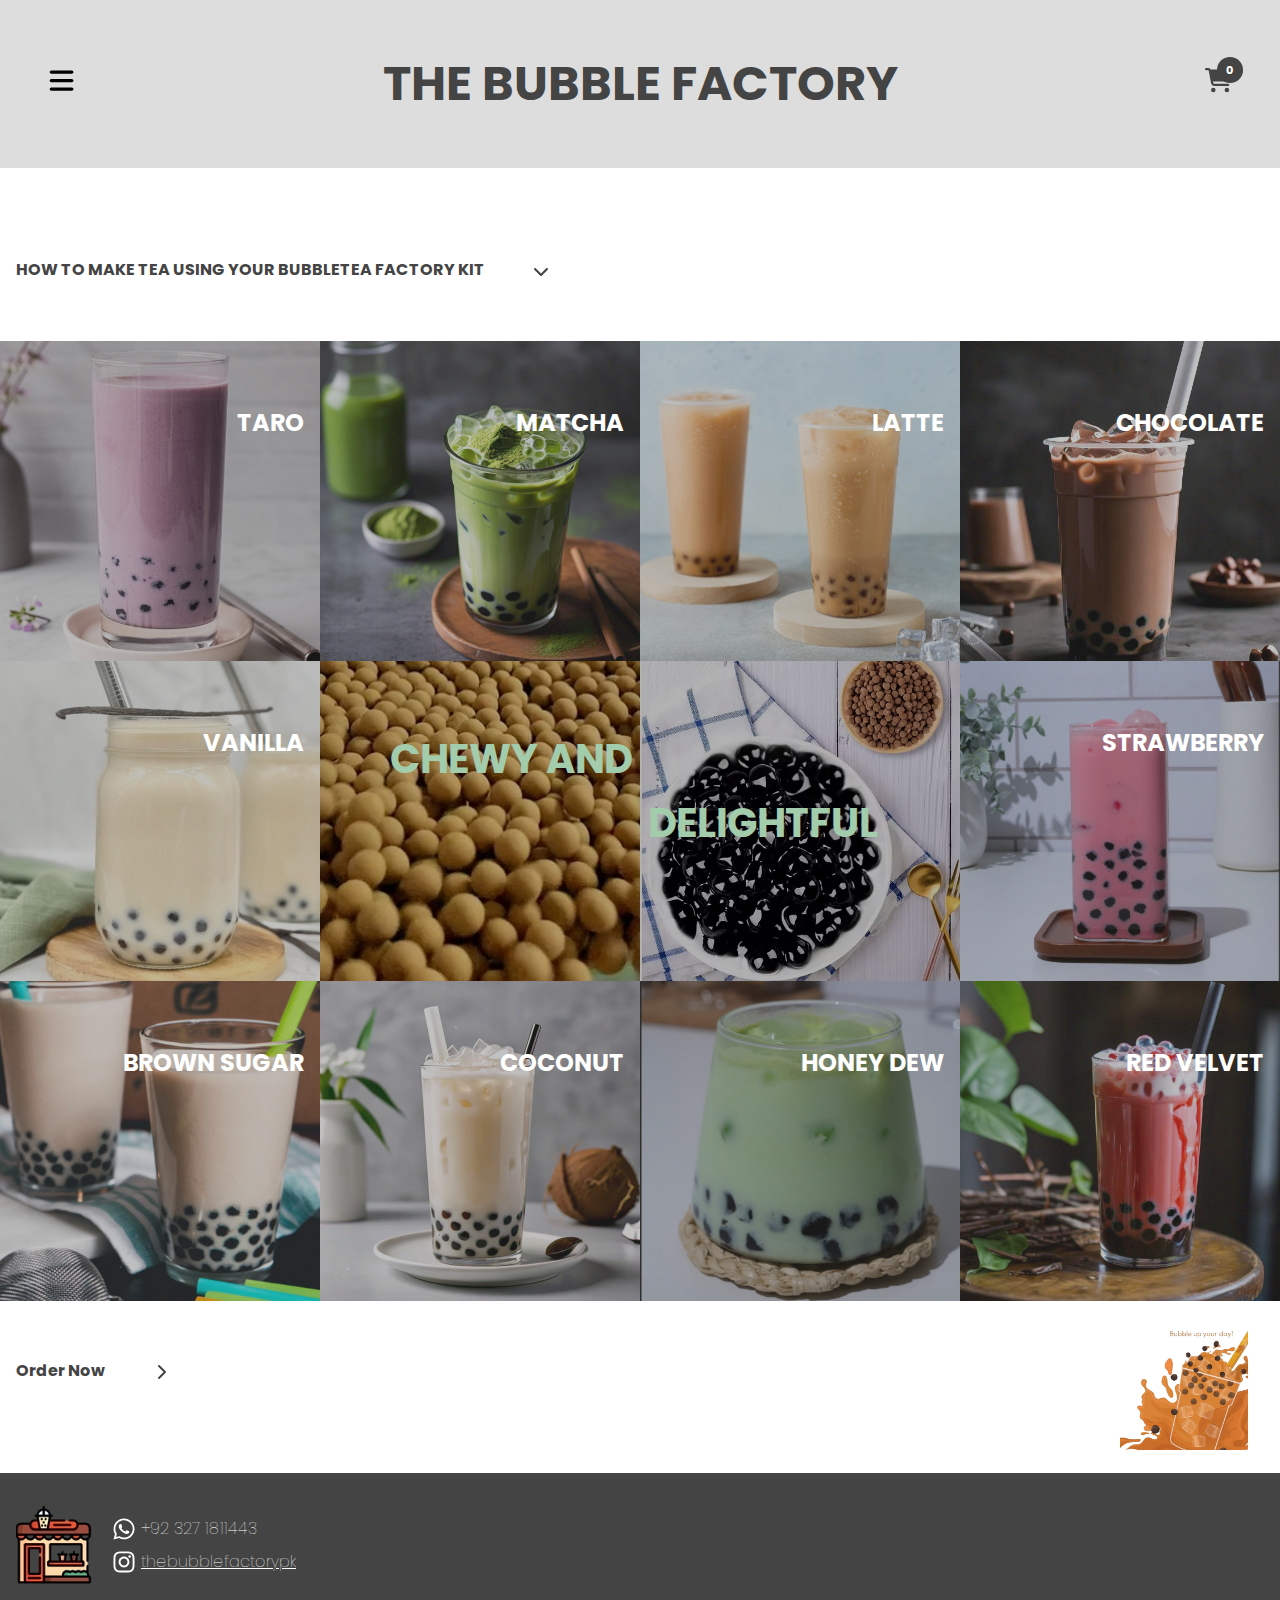
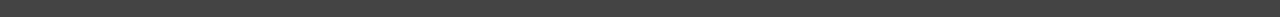
==== commit 6d1b2b99: "v0.8" ====
--- a/index.html
+++ b/index.html
@@ -16,7 +16,7 @@
                 <!-- Dropdown Menu -->
                 <div class="dropdown-content">
                     <a href="index.html">Main</a>
-                    <a href="order.html">Menu</a>
+                    <a href="order.html">Order</a>
                 </div>
             </div>
             <div class="title"><a href="index.html">THE BUBBLE FACTORY</a></div>
@@ -29,8 +29,111 @@
     </header>
    
     <main>
+        <div class="instructions">
+            <h4>HOW TO MAKE TEA USING YOUR BUBBLETEA FACTORY KIT<button class="instruct-toggle">
+                <svg class="instruct-icon" xmlns="http://www.w3.org/2000/svg" viewBox="0 0 512 512"><!--!Font Awesome Free 6.6.0 by @fontawesome - https://fontawesome.com License - https://fontawesome.com/license/free Copyright 2024 Fonticons, Inc.--><path d="M233.4 406.6c12.5 12.5 32.8 12.5 45.3 0l192-192c12.5-12.5 12.5-32.8 0-45.3s-32.8-12.5-45.3 0L256 338.7 86.6 169.4c-12.5-12.5-32.8-12.5-45.3 0s-12.5 32.8 0 45.3l192 192z"/></svg>
+            </span></h4> 
+
+            <div class="instruct-content">
+                <div>
+                    <h5>Cooking Tapioca Pearls (Boba or Pearls)</h5>
+                    <h6>1 packet uncooked boba, 4 cups water, a pot,
+                        a strainer & 1 packet brown sugar</h6>
+                    <div>
+                        <ul>
+                            <li>Bring 4 cups of water to a boil in a pot.</li>
+                            <li>Add 1 packet of uncooked boba to the boiling water, stirring gently.</li>
+                            <li>Allow the boba to float to the surface.</li>
+                            <li>Cook on high heat for 25 minutes, stirring occasionally.</li>
+                            <li>Turn off the heat.</li>
+                            <li>Strain the boba.</li>
+                            <li>In a bowl, combine the boba with brown sugar (to taste) and mix well.</li>
+                            <li>Your boba is now ready to be added to your drink!</li>
+                        </ul>
+                    </div>
+                </div>
+                <div>
+                    <h5>Assembling Iced Milk Tea</h5>
+                    <h6>1 packet cooked boba, 1 packet flavored blend, 1 cup milk, 1 cup ice & a 20 oz glass</h6>
+                    <div>
+                        <ul>
+                            <li>Add the cooked tapioca pearls to the glass.</li>
+                            <li>Sweeten to taste by adding your preferred sweetener (optional).</li>
+                            <li>Add 1 cup of ice and pour in 3/4 cup of milk.</li>
+                            <li>In a separate cup, dissolve 1 packet tea blend in 1/4 cup of warm milk.</li>
+                            <li>Pour the dissolved tea blend into the glass.</li>
+                            <li>Stir well using a bubble tea straw.</li>
+                            <li>Enjoy your iced milk tea!</li>
+                        </ul>
+                    </div>
+                </div>
+                <div>
+                    <h5>Assembling Blended Milk Tea</h5>
+                    <h6>1 packet cooked boba, 1 packet tea blend, 1 cup milk, 1 cup ice & a 20 oz glass</h6>
+                    <div>
+                        <ul>
+                            <li>In a blender, combine the tea blend, milk, and ice. Blend well until smooth.</li>
+                            <li>Add the cooked tapioca pearls to the glass.</li>
+                            <li>Pour the blended mixture over the tapioca pearls.</li>
+                            <li>Enjoy your blended milk tea!</li>
+                        </ul>
+                    </div>
+                </div>
+                
+                <div>
+                    <h5>Assembling Hot Milk Tea</h5>
+                    <h6>1 packet cooked boba, 1 packet tea blend, 1 cup milk, a 12 oz cup & sweetener to taste</h6>
+                    <div>
+                        <ul>
+                            <li>Add the cooked tapioca pearls to the cup.</li>
+                            <li>Sweeten to taste by adding your preferred sweetener.</li>
+                            <li>Pour the boiled milk over the tea blend, stirring until the tea is fully dissulved.</li>
+                            <li>Pour the milk tea mixture over the boba.</li>
+                            <li>Stir with a bubble tea straw.</li>
+                            <li>Enjoy your hot milk tea!</li>
+                        </ul>
+                    </div>
+                </div>
+                
+                <div>
+                    <h5>Assembling Steeped Milk Tea</h5>
+                    <h6>1 tea bag (jasmine, green, or black), 1 packet cooked boba, 1 packet tea blend, 1 cup milk, 1 cup ice, a 20 oz glass & sweetener to taste</h6>
+                    <div>
+                        <ul>
+                            <li>Add the tea bag (jasmine, green, or black) to boiled milk.</li>
+                            <li>Add the tea blend to the boiled milk and steep for 3-5 minutes.</li>
+                            <li>Strain the mixture into a glass containing 1 cup of ice and the cooked boba.</li>
+                            <li>Sweeten to taste, if desired.</li>
+                            <li>Stir with a bubble tea straw.</li>
+                            <li>Enjoy your steeped milk tea!</li>
+                        </ul>
+                    </div>
+                </div>
+                <div>
+                    <h5>Important</h5>
+                    <p>Store leftover uncooked boba in an airtight jar in a
+                    cool area. Once opened, uncooked boba will last for
+                    approximately one week.</p>
+                    <p>Cooked boba is best consumed within six hours and
+                    should not be refrigerated.</p>
+
+                    <h5>Other</h5>
+                    <p>Sweetener options: stevia, brown or white sugar,
+                        maple syrup, honey, or condensed milk etc.</p>
+                    <p>Boba drinks can be made with low fat milk, lactose-
+                        free milk, or any plant-based milk.</p>
+                    <p>Boba drinks may be topped with whipped cream,
+                        cheese cream, or any other topping of your choice.</p>
+                    <p>
+                        Boba and flavor blends may be used to enhance the taste of ice creams and other desserts.
+                    </p>
+                </div>
+                
+            </div>
+        </div>
+        
         <div class="flavor-container">
-            <div class="flavor-item">
+            <div class="flavor-item" tabindex="0">
                 <img src="images/taro.jpg" alt="Taro">
                 <div class="flavor-details">
                     <div class="flavor-name">TARO</div>
@@ -38,7 +141,7 @@
                 </div>
             </div>
             
-            <div class="flavor-item">
+            <div class="flavor-item" tabindex="0">
                 <img src="images/matcha.jpg" alt="Matcha">
                 <div class="flavor-details">
                     <div class="flavor-name">MATCHA</div>
@@ -46,7 +149,7 @@
                 </div>
             </div>
     
-            <div class="flavor-item">
+            <div class="flavor-item" tabindex="0">
                 <img src="images/latte.jpg" alt="Latte">
                 <div class="flavor-details">
                     <div class="flavor-name">LATTE</div>
@@ -54,7 +157,7 @@
                 </div>
             </div>
     
-            <div class="flavor-item">
+            <div class="flavor-item" tabindex="0">
                 <img src="images/chocolate.jpg" alt="Chocolate">
                 <div class="flavor-details">
                     <div class="flavor-name">CHOCOLATE</div>
@@ -62,7 +165,7 @@
                 </div>
             </div>
     
-            <div class="flavor-item">
+            <div class="flavor-item" tabindex="0">
                 <img src="images/vanilla.jpg" alt="Vanilla">
                 <div class="flavor-details">
                     <div class="flavor-name">VANILLA</div>
@@ -79,7 +182,7 @@
                 <div class="boba-desc b1">DELIGHTFUL</div>
             </div>
     
-            <div class="flavor-item">
+            <div class="flavor-item" tabindex="0">
                 <img src="images/strawberry.jpg" alt="Strawberry">
                 <div class="flavor-details">
                     <div class="flavor-name">STRAWBERRY</div>
@@ -87,7 +190,7 @@
                 </div>
             </div>
     
-            <div class="flavor-item">
+            <div class="flavor-item" tabindex="0">
                 <img src="images/brown-sugar.jpg" alt="Brown Sugar">
                 <div class="flavor-details">
                     <div class="flavor-name">BROWN SUGAR</div>
@@ -95,7 +198,7 @@
                 </div>
             </div>
     
-            <div class="flavor-item">
+            <div class="flavor-item" tabindex="0">
                 <img src="images/coconut.jpg" alt="Coconut">
                 <div class="flavor-details">
                     <div class="flavor-name">COCONUT</div>
@@ -103,7 +206,7 @@
                 </div>
             </div>
     
-            <div class="flavor-item">
+            <div class="flavor-item" tabindex="0">
                 <img src="images/honey-dew.jpg" alt="Honey Dew">
                 <div class="flavor-details">
                     <div class="flavor-name">HONEY DEW</div>
@@ -111,7 +214,7 @@
                 </div>
             </div>
     
-            <div class="flavor-item">
+            <div class="flavor-item" tabindex="0">
                 <img src="images/red-velvet.jpg" alt="Red Velvet">
                 <div class="flavor-details">
                     <div class="flavor-name">RED VELVET</div>
@@ -120,10 +223,34 @@
             </div>
         </div>
 
+        <div class="order">
+            <h4>Order Now<button type="button" onclick="window.location.href='order.html'"><svg xmlns="http://www.w3.org/2000/svg" viewBox="0 0 320 512"><!--!Font Awesome Free 6.6.0 by @fontawesome - https://fontawesome.com License - https://fontawesome.com/license/free Copyright 2024 Fonticons, Inc.--><path d="M310.6 233.4c12.5 12.5 12.5 32.8 0 45.3l-192 192c-12.5 12.5-32.8 12.5-45.3 0s-12.5-32.8 0-45.3L242.7 256 73.4 86.6c-12.5-12.5-12.5-32.8 0-45.3s32.8-12.5 45.3 0l192 192z"/></svg></button></h4>
+            <span class="order-img"><img src="images/order-img.png" alt="OrderNow"></span>
+        </div>
+
+
+
+        
+        
 
     </main>
-    <div class="pattern"></div>
-
+    <div class="contact-info">
+        <img src="images/logo.png" alt="logo">
+        <div>
+            <div class="whatsapp">
+                <svg xmlns="http://www.w3.org/2000/svg" viewBox="0 0 448 512"><!--!Font Awesome Free 6.6.0 by @fontawesome - https://fontawesome.com License - https://fontawesome.com/license/free Copyright 2024 Fonticons, Inc.--><path d="M380.9 97.1C339 55.1 283.2 32 223.9 32c-122.4 0-222 99.6-222 222 0 39.1 10.2 77.3 29.6 111L0 480l117.7-30.9c32.4 17.7 68.9 27 106.1 27h.1c122.3 0 224.1-99.6 224.1-222 0-59.3-25.2-115-67.1-157zm-157 341.6c-33.2 0-65.7-8.9-94-25.7l-6.7-4-69.8 18.3L72 359.2l-4.4-7c-18.5-29.4-28.2-63.3-28.2-98.2 0-101.7 82.8-184.5 184.6-184.5 49.3 0 95.6 19.2 130.4 54.1 34.8 34.9 56.2 81.2 56.1 130.5 0 101.8-84.9 184.6-186.6 184.6zm101.2-138.2c-5.5-2.8-32.8-16.2-37.9-18-5.1-1.9-8.8-2.8-12.5 2.8-3.7 5.6-14.3 18-17.6 21.8-3.2 3.7-6.5 4.2-12 1.4-32.6-16.3-54-29.1-75.5-66-5.7-9.8 5.7-9.1 16.3-30.3 1.8-3.7 .9-6.9-.5-9.7-1.4-2.8-12.5-30.1-17.1-41.2-4.5-10.8-9.1-9.3-12.5-9.5-3.2-.2-6.9-.2-10.6-.2-3.7 0-9.7 1.4-14.8 6.9-5.1 5.6-19.4 19-19.4 46.3 0 27.3 19.9 53.7 22.6 57.4 2.8 3.7 39.1 59.7 94.8 83.8 35.2 15.2 49 16.5 66.6 13.9 10.7-1.6 32.8-13.4 37.4-26.4 4.6-13 4.6-24.1 3.2-26.4-1.3-2.5-5-3.9-10.5-6.6z"/></svg>
+                <span>+92 327 1811443</span>
+            </div>
+            <div class="instagram">
+                <svg xmlns="http://www.w3.org/2000/svg" viewBox="0 0 448 512"><!--!Font Awesome Free 6.6.0 by @fontawesome - https://fontawesome.com License - https://fontawesome.com/license/free Copyright 2024 Fonticons, Inc.--><path d="M224.1 141c-63.6 0-114.9 51.3-114.9 114.9s51.3 114.9 114.9 114.9S339 319.5 339 255.9 287.7 141 224.1 141zm0 189.6c-41.1 0-74.7-33.5-74.7-74.7s33.5-74.7 74.7-74.7 74.7 33.5 74.7 74.7-33.6 74.7-74.7 74.7zm146.4-194.3c0 14.9-12 26.8-26.8 26.8-14.9 0-26.8-12-26.8-26.8s12-26.8 26.8-26.8 26.8 12 26.8 26.8zm76.1 27.2c-1.7-35.9-9.9-67.7-36.2-93.9-26.2-26.2-58-34.4-93.9-36.2-37-2.1-147.9-2.1-184.9 0-35.8 1.7-67.6 9.9-93.9 36.1s-34.4 58-36.2 93.9c-2.1 37-2.1 147.9 0 184.9 1.7 35.9 9.9 67.7 36.2 93.9s58 34.4 93.9 36.2c37 2.1 147.9 2.1 184.9 0 35.9-1.7 67.7-9.9 93.9-36.2 26.2-26.2 34.4-58 36.2-93.9 2.1-37 2.1-147.8 0-184.8zM398.8 388c-7.8 19.6-22.9 34.7-42.6 42.6-29.5 11.7-99.5 9-132.1 9s-102.7 2.6-132.1-9c-19.6-7.8-34.7-22.9-42.6-42.6-11.7-29.5-9-99.5-9-132.1s-2.6-102.7 9-132.1c7.8-19.6 22.9-34.7 42.6-42.6 29.5-11.7 99.5-9 132.1-9s102.7-2.6 132.1 9c19.6 7.8 34.7 22.9 42.6 42.6 11.7 29.5 9 99.5 9 132.1s2.7 102.7-9 132.1z"/></svg>
+                <span><a href="https://www.instagram.com/thebubblefactorypk/">thebubblefactorypk</a></span>
+            </div>
+        </div>
+
+    </div>
+    <script type="text/javascript">
+        on_index = true;
+    </script>
     <script src="scripts.js"></script>
 </body>
 </html>
--- a/styles.css
+++ b/styles.css
@@ -1,11 +1,14 @@
 /* styles.css */
 
-@import url('https://fonts.googleapis.com/css2?family=Poppins:ital,wght@0,300;0,400;0,700;1,400&display=swap');
+@import url('https://fonts.googleapis.com/css2?family=Poppins:ital,wght@0,100;0,300;0,400;0,700;1,400&display=swap');
 
 
 
 h3{
     font-size: 1.7em;
+ }
+ ul{
+    list-style-type: square;
  }
  .underline{
     border-bottom: 0.1em dotted #444;
@@ -45,8 +48,8 @@
 
 .flavor-item {
     display: flex;
-  justify-content: center;
-  align-items: center;
+    justify-content: center;
+    align-items: center;
     position: relative;
 
     text-align: center; 
@@ -70,10 +73,6 @@
     bottom: 0;
     object-fit: cover;
     transition: 1s;
-    /* -webkit-transition: opacity 0.35s, -webkit-transform 0.35s;
-	transition: opacity 0.35s, transform 0.35s;
-    -webkit-transform: scale(1.15);
-	transform: scale(1.15); */
     
 }
 
@@ -105,18 +104,18 @@
     transform: translate3d(0,150%,0);
     opacity: 0;
 }
-.flavor-item:hover img{
+.flavor-item:hover img, .flavor-item:focus img{
     -webkit-transform: scale(1.15);
 	transform: scale(1.15); 
 }
-.flavor-item:hover .flavor-description{
+.flavor-item:hover .flavor-description, .flavor-item:focus .flavor-description{
     opacity: 1;
     transition: 1s;
     padding-top: 1em;
     -webkit-transform: translate3d(0,0,0);
 	transform: translate3d(0,0,0);
 }
-.flavor-item:hover .flavor-details{
+.flavor-item:hover .flavor-details, .flavor-item:focus .flavor-details{
     background-color: #44444499;
     padding-top: 5em;
     
@@ -138,7 +137,6 @@
     z-index: 3;
     width: 100%;
     height: 100%;
-    /* background-color: #fff5; */
     color:#a3ccac;
     box-sizing: border-box;
     font-size: 2.5em;
@@ -146,8 +144,6 @@
     
     padding-top: 1.7em;
 
-    /* position: absolute; */
-
 }
 .boba .b1{
     padding-left: 0.2em;
@@ -224,10 +220,99 @@
     }
 }
 
-
-
-
-
+.instructions{
+    position: relative;
+    padding:  0 1em;
+}
+.instruct-content{
+
+    display: none;
+    grid-template-columns: auto auto;
+    grid-template-rows: auto 1fr;
+    justify-content: center;
+    align-items: center;
+    box-sizing: border-box;
+    gap: 1em;
+    max-height: 0;
+    transition: max-height 0.3s ease-in-out;
+}
+.instruct-content li, .instruct-content p{
+    font-size: 0.7em;
+    font-weight: 200;
+}
+.instruct-content h5, .instruct-content ul{
+    margin: 0;
+}
+.instruct-content h6{
+    margin: 0;
+    opacity: 0.5;
+
+}
+
+.instruct-content.show{
+    display: grid;
+    max-height: max-content;
+}
+.instruct-icon{
+    /* min-width: 5em; */
+    transition: transform 0.3s linear;
+}
+.instruct-icon.rotate{
+    transform: rotate(90deg);
+}
+.instructions button, .order button{
+    background-color: white;
+    outline:none;
+    border:none;
+}
+.instructions svg, .order svg{
+    width:1em;
+    height:1em;
+    fill:#444;
+    vertical-align: bottom;
+}
+.order{
+    position: relative;
+    padding:0 1em;
+}
+.order-img img{
+    position: absolute;
+    top:0;
+    right: 2em;
+    height: 10vw;
+    width:10vw;
+    object-fit: cover;
+}
+
+
+.contact-info{
+    /* text-align: center; */
+    background-color: #444;
+    padding: 2em 1em;
+    color:white;
+    display:flex;
+    flex-direction: row;
+    gap:1em;
+    align-items: center;
+    font-weight: 100;
+}
+.contact-info svg{
+    width:1.5em;
+    height:1.5em;
+    fill: white;
+    vertical-align: bottom;
+}
+.contact-info a{
+    color: white;
+}
+.contact-info img{
+    height: 5em;
+    width:5em;
+    object-fit: cover;
+}
+.contact-info .whatsapp{
+    padding-bottom: 0.5em;
+}
 
 
 main{
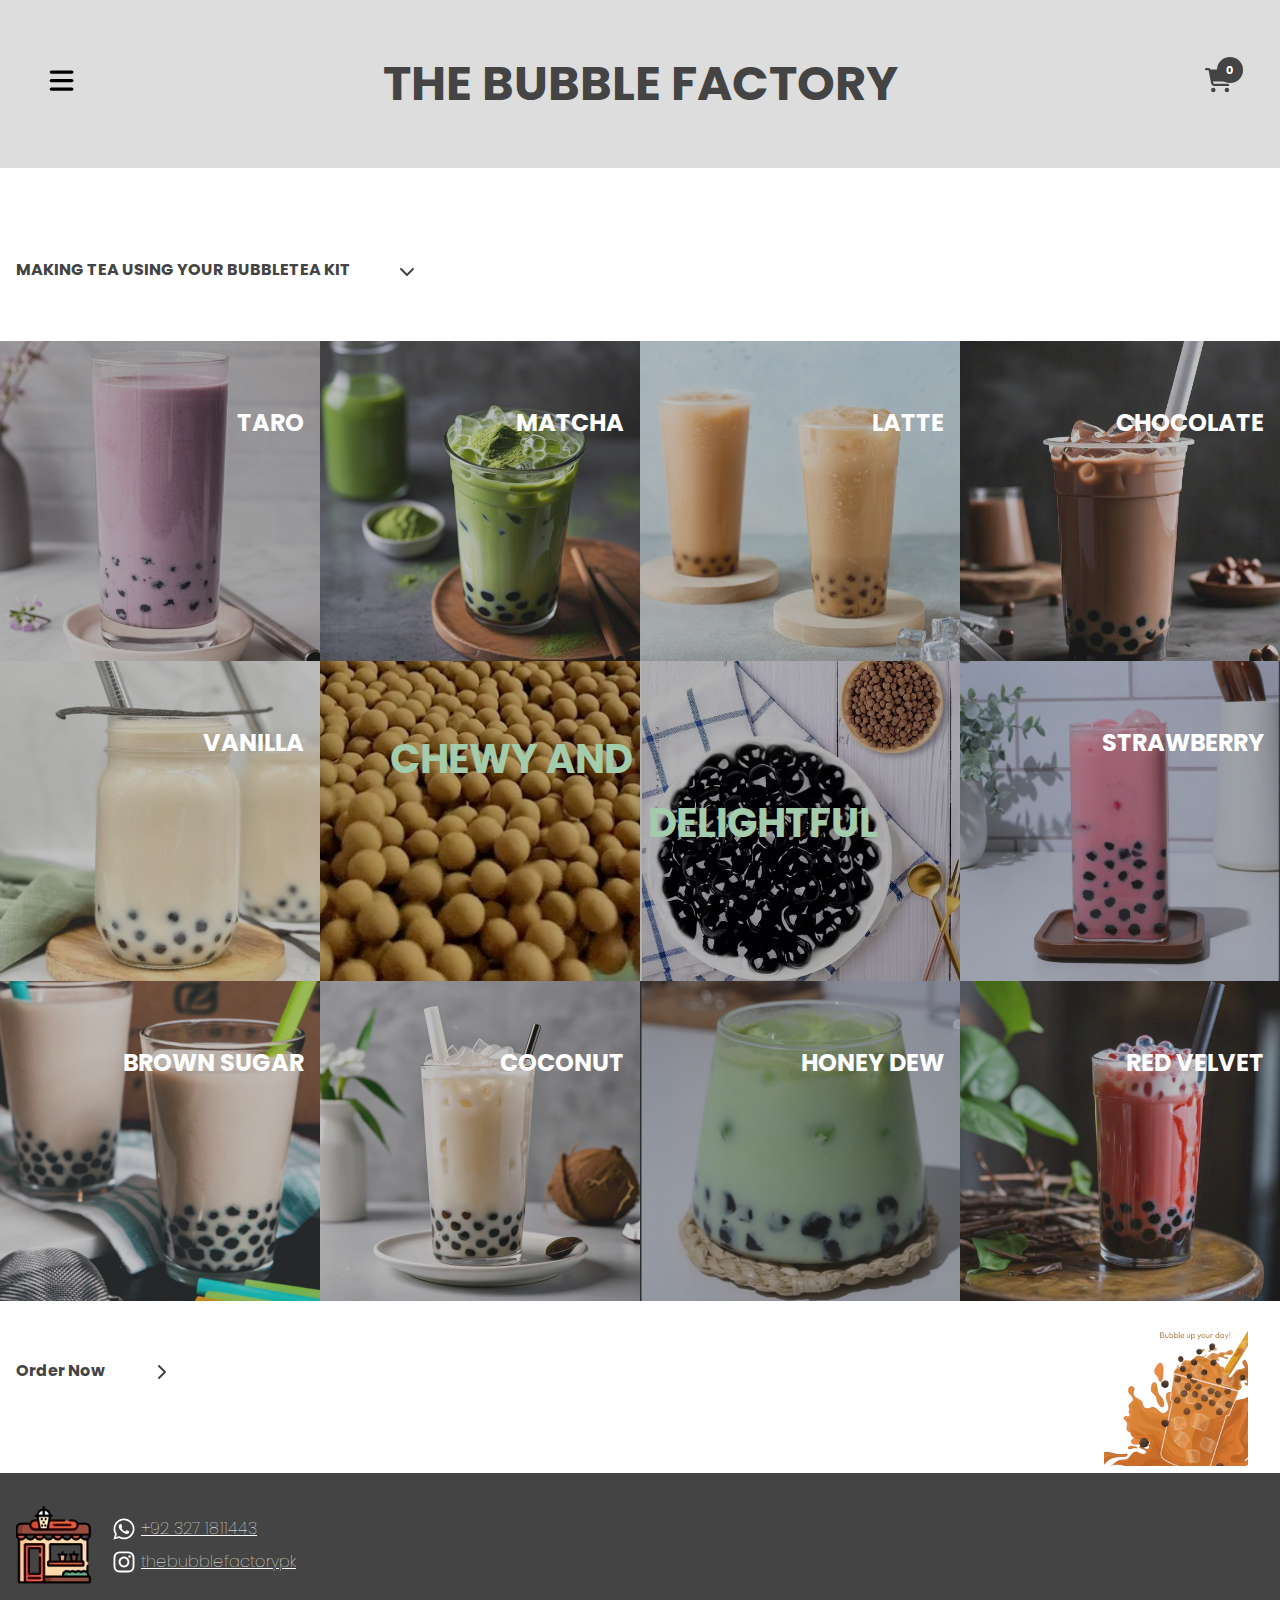
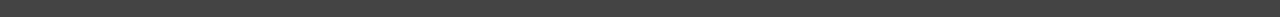
==== commit 43170817: "v0.8" ====
--- a/index.html
+++ b/index.html
@@ -30,7 +30,7 @@
    
     <main>
         <div class="instructions">
-            <h4>HOW TO MAKE TEA USING YOUR BUBBLETEA FACTORY KIT<button class="instruct-toggle">
+            <h4>MAKING TEA USING YOUR BUBBLETEA KIT<button class="instruct-toggle">
                 <svg class="instruct-icon" xmlns="http://www.w3.org/2000/svg" viewBox="0 0 512 512"><!--!Font Awesome Free 6.6.0 by @fontawesome - https://fontawesome.com License - https://fontawesome.com/license/free Copyright 2024 Fonticons, Inc.--><path d="M233.4 406.6c12.5 12.5 32.8 12.5 45.3 0l192-192c12.5-12.5 12.5-32.8 0-45.3s-32.8-12.5-45.3 0L256 338.7 86.6 169.4c-12.5-12.5-32.8-12.5-45.3 0s-12.5 32.8 0 45.3l192 192z"/></svg>
             </span></h4> 
 
@@ -239,7 +239,7 @@
         <div>
             <div class="whatsapp">
                 <svg xmlns="http://www.w3.org/2000/svg" viewBox="0 0 448 512"><!--!Font Awesome Free 6.6.0 by @fontawesome - https://fontawesome.com License - https://fontawesome.com/license/free Copyright 2024 Fonticons, Inc.--><path d="M380.9 97.1C339 55.1 283.2 32 223.9 32c-122.4 0-222 99.6-222 222 0 39.1 10.2 77.3 29.6 111L0 480l117.7-30.9c32.4 17.7 68.9 27 106.1 27h.1c122.3 0 224.1-99.6 224.1-222 0-59.3-25.2-115-67.1-157zm-157 341.6c-33.2 0-65.7-8.9-94-25.7l-6.7-4-69.8 18.3L72 359.2l-4.4-7c-18.5-29.4-28.2-63.3-28.2-98.2 0-101.7 82.8-184.5 184.6-184.5 49.3 0 95.6 19.2 130.4 54.1 34.8 34.9 56.2 81.2 56.1 130.5 0 101.8-84.9 184.6-186.6 184.6zm101.2-138.2c-5.5-2.8-32.8-16.2-37.9-18-5.1-1.9-8.8-2.8-12.5 2.8-3.7 5.6-14.3 18-17.6 21.8-3.2 3.7-6.5 4.2-12 1.4-32.6-16.3-54-29.1-75.5-66-5.7-9.8 5.7-9.1 16.3-30.3 1.8-3.7 .9-6.9-.5-9.7-1.4-2.8-12.5-30.1-17.1-41.2-4.5-10.8-9.1-9.3-12.5-9.5-3.2-.2-6.9-.2-10.6-.2-3.7 0-9.7 1.4-14.8 6.9-5.1 5.6-19.4 19-19.4 46.3 0 27.3 19.9 53.7 22.6 57.4 2.8 3.7 39.1 59.7 94.8 83.8 35.2 15.2 49 16.5 66.6 13.9 10.7-1.6 32.8-13.4 37.4-26.4 4.6-13 4.6-24.1 3.2-26.4-1.3-2.5-5-3.9-10.5-6.6z"/></svg>
-                <span>+92 327 1811443</span>
+                <span><a href="https://wa.me/+923271811443">+92 327 1811443</a></span>
             </div>
             <div class="instagram">
                 <svg xmlns="http://www.w3.org/2000/svg" viewBox="0 0 448 512"><!--!Font Awesome Free 6.6.0 by @fontawesome - https://fontawesome.com License - https://fontawesome.com/license/free Copyright 2024 Fonticons, Inc.--><path d="M224.1 141c-63.6 0-114.9 51.3-114.9 114.9s51.3 114.9 114.9 114.9S339 319.5 339 255.9 287.7 141 224.1 141zm0 189.6c-41.1 0-74.7-33.5-74.7-74.7s33.5-74.7 74.7-74.7 74.7 33.5 74.7 74.7-33.6 74.7-74.7 74.7zm146.4-194.3c0 14.9-12 26.8-26.8 26.8-14.9 0-26.8-12-26.8-26.8s12-26.8 26.8-26.8 26.8 12 26.8 26.8zm76.1 27.2c-1.7-35.9-9.9-67.7-36.2-93.9-26.2-26.2-58-34.4-93.9-36.2-37-2.1-147.9-2.1-184.9 0-35.8 1.7-67.6 9.9-93.9 36.1s-34.4 58-36.2 93.9c-2.1 37-2.1 147.9 0 184.9 1.7 35.9 9.9 67.7 36.2 93.9s58 34.4 93.9 36.2c37 2.1 147.9 2.1 184.9 0 35.9-1.7 67.7-9.9 93.9-36.2 26.2-26.2 34.4-58 36.2-93.9 2.1-37 2.1-147.8 0-184.8zM398.8 388c-7.8 19.6-22.9 34.7-42.6 42.6-29.5 11.7-99.5 9-132.1 9s-102.7 2.6-132.1-9c-19.6-7.8-34.7-22.9-42.6-42.6-11.7-29.5-9-99.5-9-132.1s-2.6-102.7 9-132.1c7.8-19.6 22.9-34.7 42.6-42.6 29.5-11.7 99.5-9 132.1-9s102.7-2.6 132.1 9c19.6 7.8 34.7 22.9 42.6 42.6 11.7 29.5 9 99.5 9 132.1s2.7 102.7-9 132.1z"/></svg>
--- a/styles.css
+++ b/styles.css
@@ -1,6 +1,6 @@
 /* styles.css */
 
-@import url('https://fonts.googleapis.com/css2?family=Poppins:ital,wght@0,100;0,300;0,400;0,700;1,400&display=swap');
+@import url('https://fonts.googleapis.com/css2?family=Poppins:ital,wght@0,200;0,300;0,400;0,700;1,400&display=swap');
 
 
 
@@ -279,8 +279,8 @@
     position: absolute;
     top:0;
     right: 2em;
-    height: 10vw;
-    width:10vw;
+    height: 9em;
+    width:9em;
     object-fit: cover;
 }
 
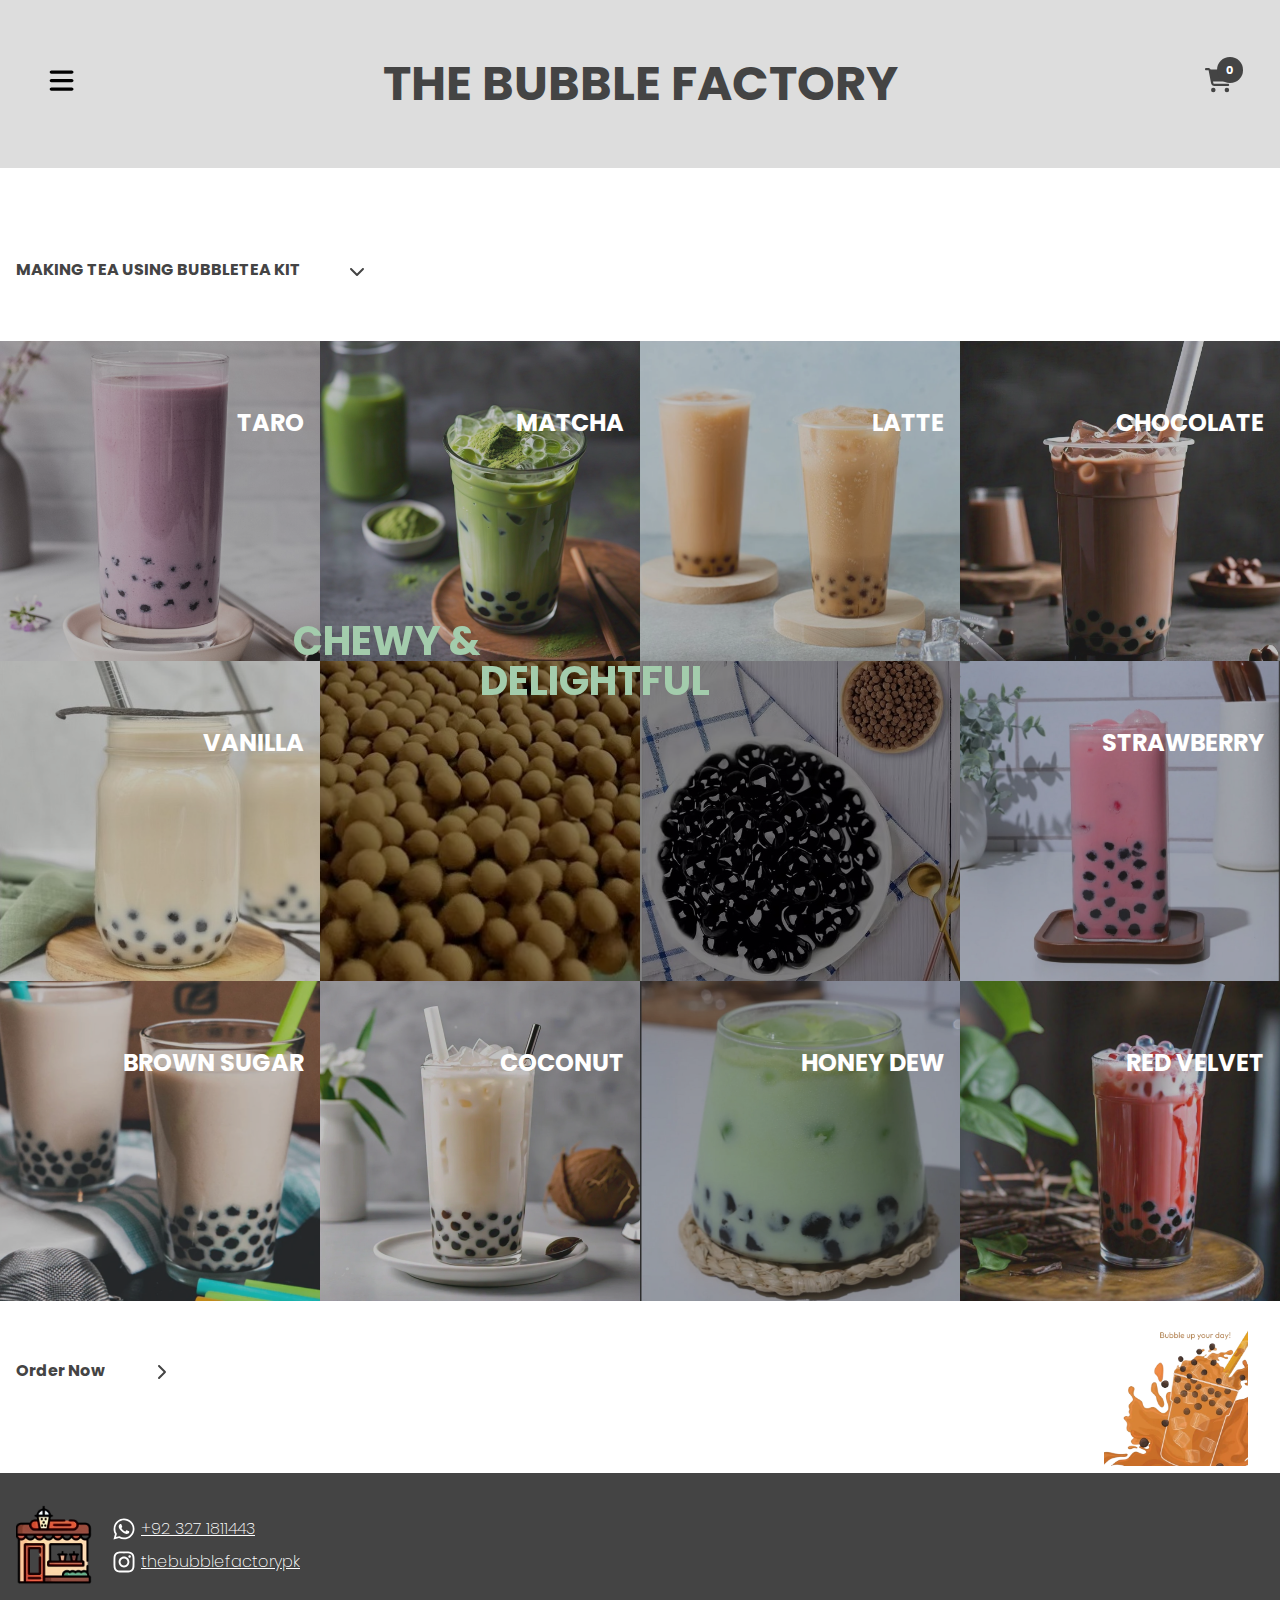
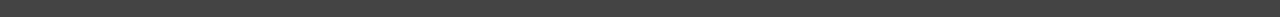
==== commit 2e3c485f: "v0.9" ====
--- a/index.html
+++ b/index.html
@@ -30,7 +30,7 @@
    
     <main>
         <div class="instructions">
-            <h4>MAKING TEA USING YOUR BUBBLETEA KIT<button class="instruct-toggle">
+            <h4>MAKING TEA USING BUBBLETEA KIT<button class="instruct-toggle">
                 <svg class="instruct-icon" xmlns="http://www.w3.org/2000/svg" viewBox="0 0 512 512"><!--!Font Awesome Free 6.6.0 by @fontawesome - https://fontawesome.com License - https://fontawesome.com/license/free Copyright 2024 Fonticons, Inc.--><path d="M233.4 406.6c12.5 12.5 32.8 12.5 45.3 0l192-192c12.5-12.5 12.5-32.8 0-45.3s-32.8-12.5-45.3 0L256 338.7 86.6 169.4c-12.5-12.5-32.8-12.5-45.3 0s-12.5 32.8 0 45.3l192 192z"/></svg>
             </span></h4> 
 
@@ -87,7 +87,7 @@
                         <ul>
                             <li>Add the cooked tapioca pearls to the cup.</li>
                             <li>Sweeten to taste by adding your preferred sweetener.</li>
-                            <li>Pour the boiled milk over the tea blend, stirring until the tea is fully dissulved.</li>
+                            <li>Pour the boiled milk over the tea blend, stirring until the tea is fully dissolved.</li>
                             <li>Pour the milk tea mixture over the boba.</li>
                             <li>Stir with a bubble tea straw.</li>
                             <li>Enjoy your hot milk tea!</li>
@@ -175,11 +175,11 @@
 
             <div class="flavor-item boba bi1">
                 <img src="images/boba1.jpg" alt="Boba">
-                <div class="boba-desc b2">CHEWY AND</div>
+                <div class="boba-desc b1">CHEWY&nbsp;&</div>
             </div>
             <div class="flavor-item boba bi2">
                 <img src="images/boba2.jpg" alt="Boba">
-                <div class="boba-desc b1">DELIGHTFUL</div>
+                <div class="boba-desc b2">DELIGHTFUL</div>
             </div>
     
             <div class="flavor-item" tabindex="0">
--- a/styles.css
+++ b/styles.css
@@ -124,7 +124,7 @@
 
 
 .boba {
-    /* position: relative;  */
+    position: relative; 
     display: flex;
     align-items: center;
     overflow:visible;
@@ -134,6 +134,9 @@
 }
 
 .boba-desc{
+    display: flex;
+    align-items: center;
+    transform: translate(-50%, -50%);
     z-index: 3;
     width: 100%;
     height: 100%;
@@ -142,30 +145,30 @@
     font-size: 2.5em;
     font-weight: bold;
     
-    padding-top: 1.7em;
+
 
 }
 .boba .b1{
-    padding-left: 0.2em;
-    padding-top: 3.3em;
-    text-align: left;
+    margin-bottom: 1em;
+    justify-content: flex-end;
 }
 
 .boba .b2{
-
-    padding-right: 0.2em;
-    text-align: right;
-}
-
-.boba img{
+    margin-top: 1em;
+    justify-content: flex-start;
+}
+
+.bi1 img{
     z-index: 1;
-    filter: brightness(0.7);
-    animation: slideUpAndDown 10s ease-in-out infinite;
+    filter: brightness(0.5);
+    animation: slideUpAndDown1 10s ease-in-out infinite;
 
 }
 
 .bi2 img{
-    animation-delay: 2s;
+    z-index: 1;
+    filter: brightness(0.5);
+    animation: slideUpAndDown2 10s ease-in-out infinite;
 }
 
 .bi1 .boba-desc{
@@ -176,7 +179,6 @@
 .bi2 .boba-desc{
     position: absolute;
     animation: changeColor2 10s ease-in-out infinite;
-    animation-delay: 2s;
 }
 
 @keyframes changeColor{
@@ -191,17 +193,17 @@
     }
 }
 @keyframes changeColor2{
-    0%, 10%, 90%, 100%{
+    0%, 20%, 90%, 100%{
         color: #a3ccac;
         transform: translateX(0); 
     }
-    30%, 70%{
+    40%, 70%{
         color: #444;
         transform: translateX(-20%); 
     }
 }
 
-@keyframes slideUpAndDown {
+@keyframes slideUpAndDown1 {
     0%, 10% {
         transform: translateY(0); 
         opacity: 1;
@@ -212,6 +214,24 @@
     }
     70% {
         transform: translateY(100%); 
+        opacity: 0;
+    }
+    90%, 100% {
+        transform: translateY(0); 
+        opacity: 1;
+    }
+}
+@keyframes slideUpAndDown2 {
+    0%, 10% {
+        transform: translateY(0); 
+        opacity: 1;
+    }
+    30% {
+        transform: translateY(100%); 
+        opacity: 0;
+    }
+    70% {
+        transform: translateY(-100%); 
         opacity: 0;
     }
     90%, 100% {
@@ -294,7 +314,7 @@
     flex-direction: row;
     gap:1em;
     align-items: center;
-    font-weight: 100;
+    font-weight: 200;
 }
 .contact-info svg{
     width:1.5em;
@@ -650,17 +670,7 @@
     border-radius: 0.3em;
 }
 
-.order-form .form-contact{
-    border: none;
-    margin-bottom:2em;
-}
-.form-address input, .form-contact input{
-    margin: 0.5em 0;
-    width: 45%;
-}
-.form-address input[name="address-street"]{
-    width:100%;
-}
+
 .order-form label{
     font-size: 0.7em;
     font-weight:700;
@@ -698,9 +708,40 @@
 }
 
 
+.order-form .form-contact{
+    
+    border: none;
+    
+}
+
+.form-contact .input-container{
+    position: relative;
+    margin-top:0.5em;
+    width: 45%;
+}
+.form-contact label{
+    position: absolute;
+    top:-1em;
+    font-size: 0.5em;
+    margin:0;
+    display:none;
+}
+.form-address input{
+    
+    margin: 0.5em 0;
+    width: 45%;
+}
+.form-address input[name="address-street"], .form-contact input{
+    width:100%;
+}
+
+
 input.blurred:invalid {
     border-color: red;
 
+}
+input.blurred:invalid ~ label {
+    display: block; 
 }
 
 select{
@@ -822,7 +863,7 @@
     .boba-desc{
         padding-left: 0;
         padding-right: 0;
-        font-size: 1.7em;
+        font-size: 2em;
     }
 }
 
@@ -838,6 +879,13 @@
     nav{
         margin:0.5em;
     }
+    .contact-info{
+        font-size: 0.7em;
+    }
+    .contact-info svg{
+        width: 1em;
+        height:1em;
+    }
 
     .flavor-container{
         grid-template-columns: auto auto;
@@ -869,7 +917,7 @@
     .boba-desc{
         padding-left: 0;
         padding-right: 0;
-        font-size: 5vw;
+        font-size: 2em;
     }
 
 
@@ -892,6 +940,12 @@
         margin: 0;
         padding: 1em;
     }
+    .popover-content{
+        padding: 1em;
+    }
+    .popover h3{
+        font-size: 1em;
+    }
    
 
  
